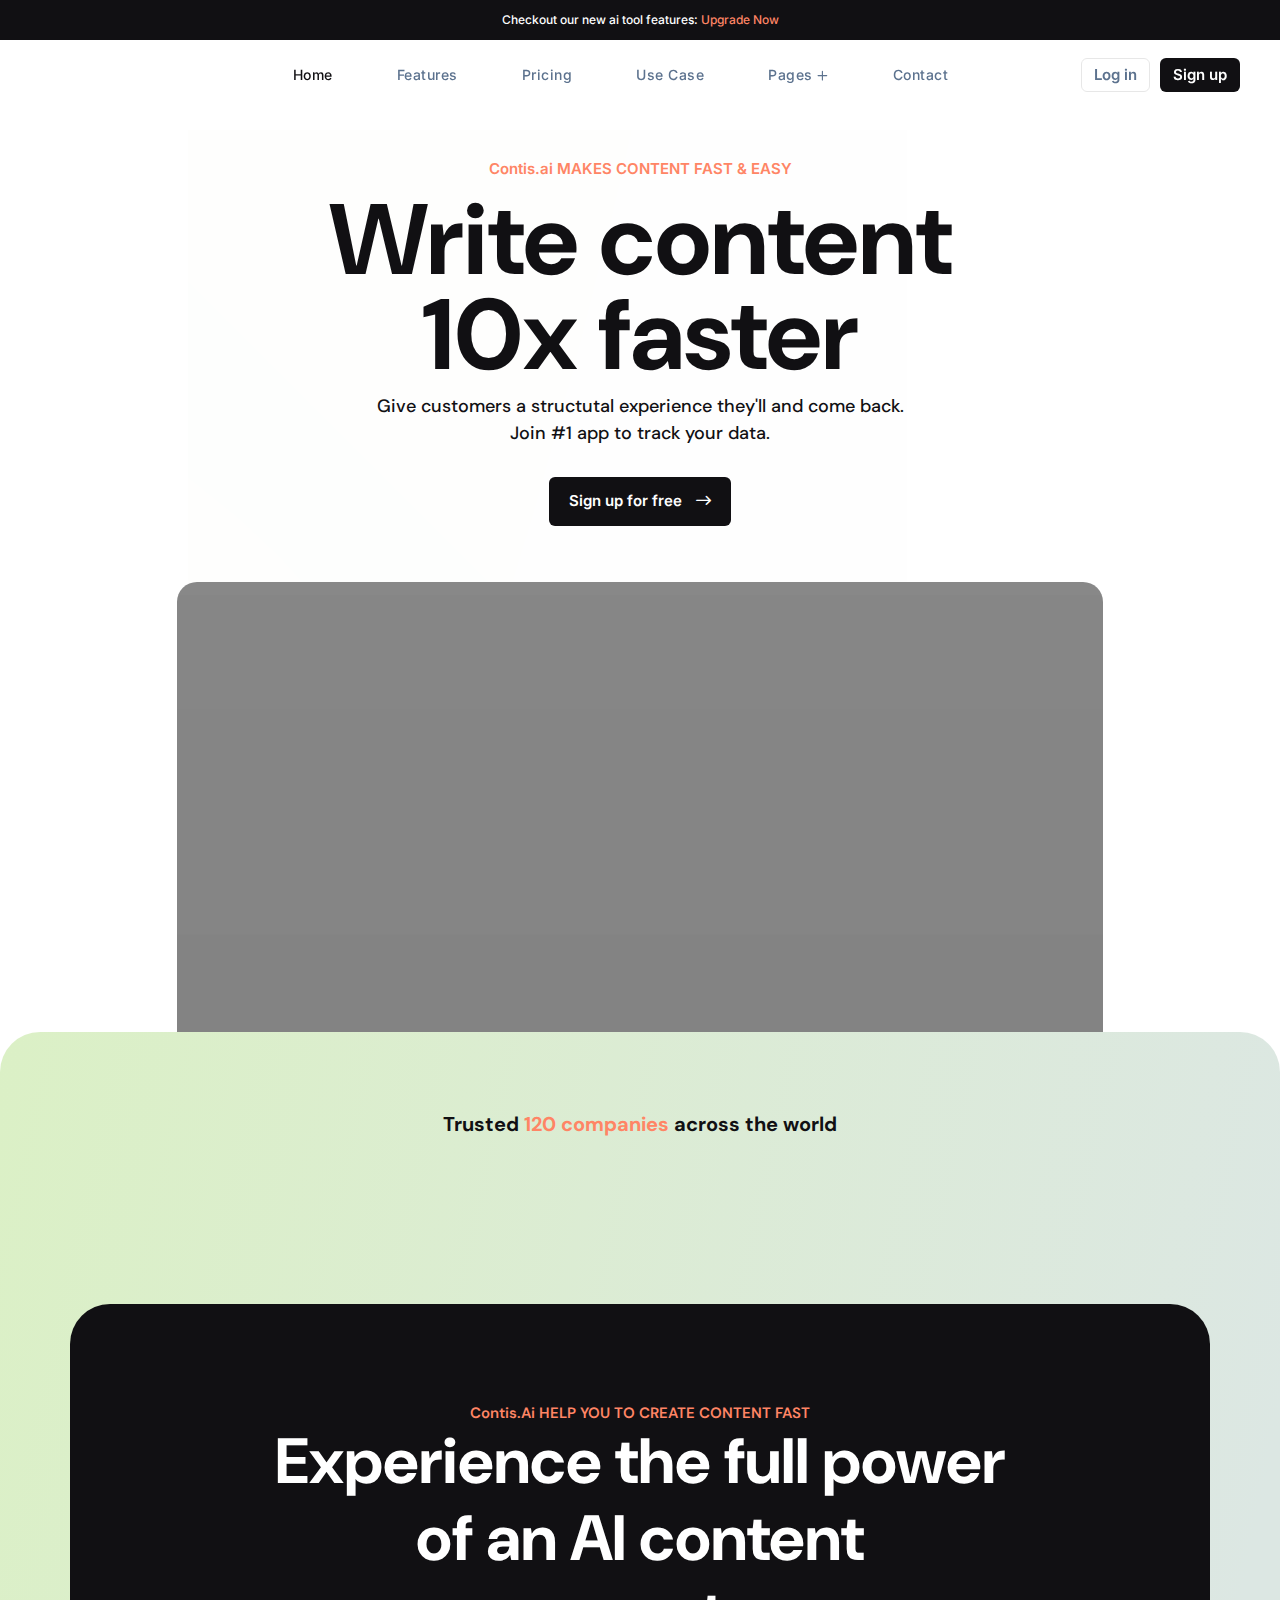
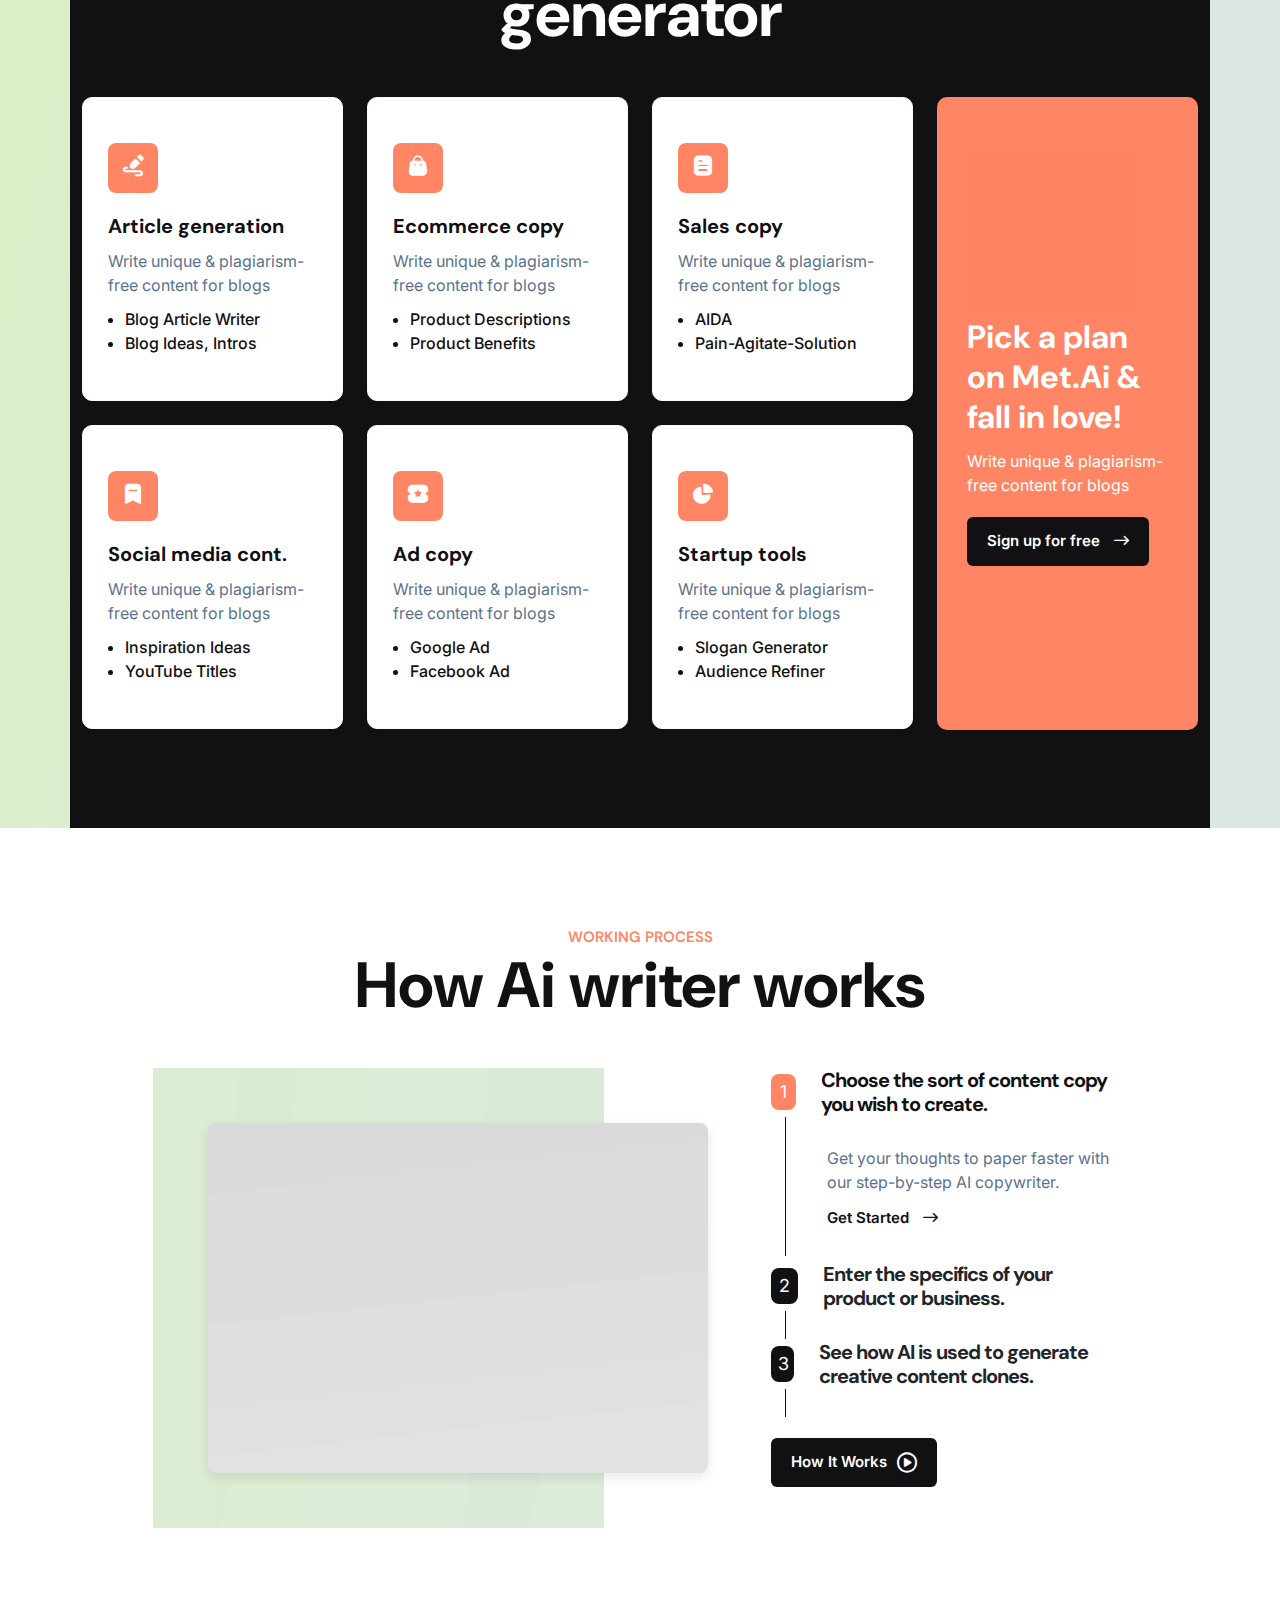
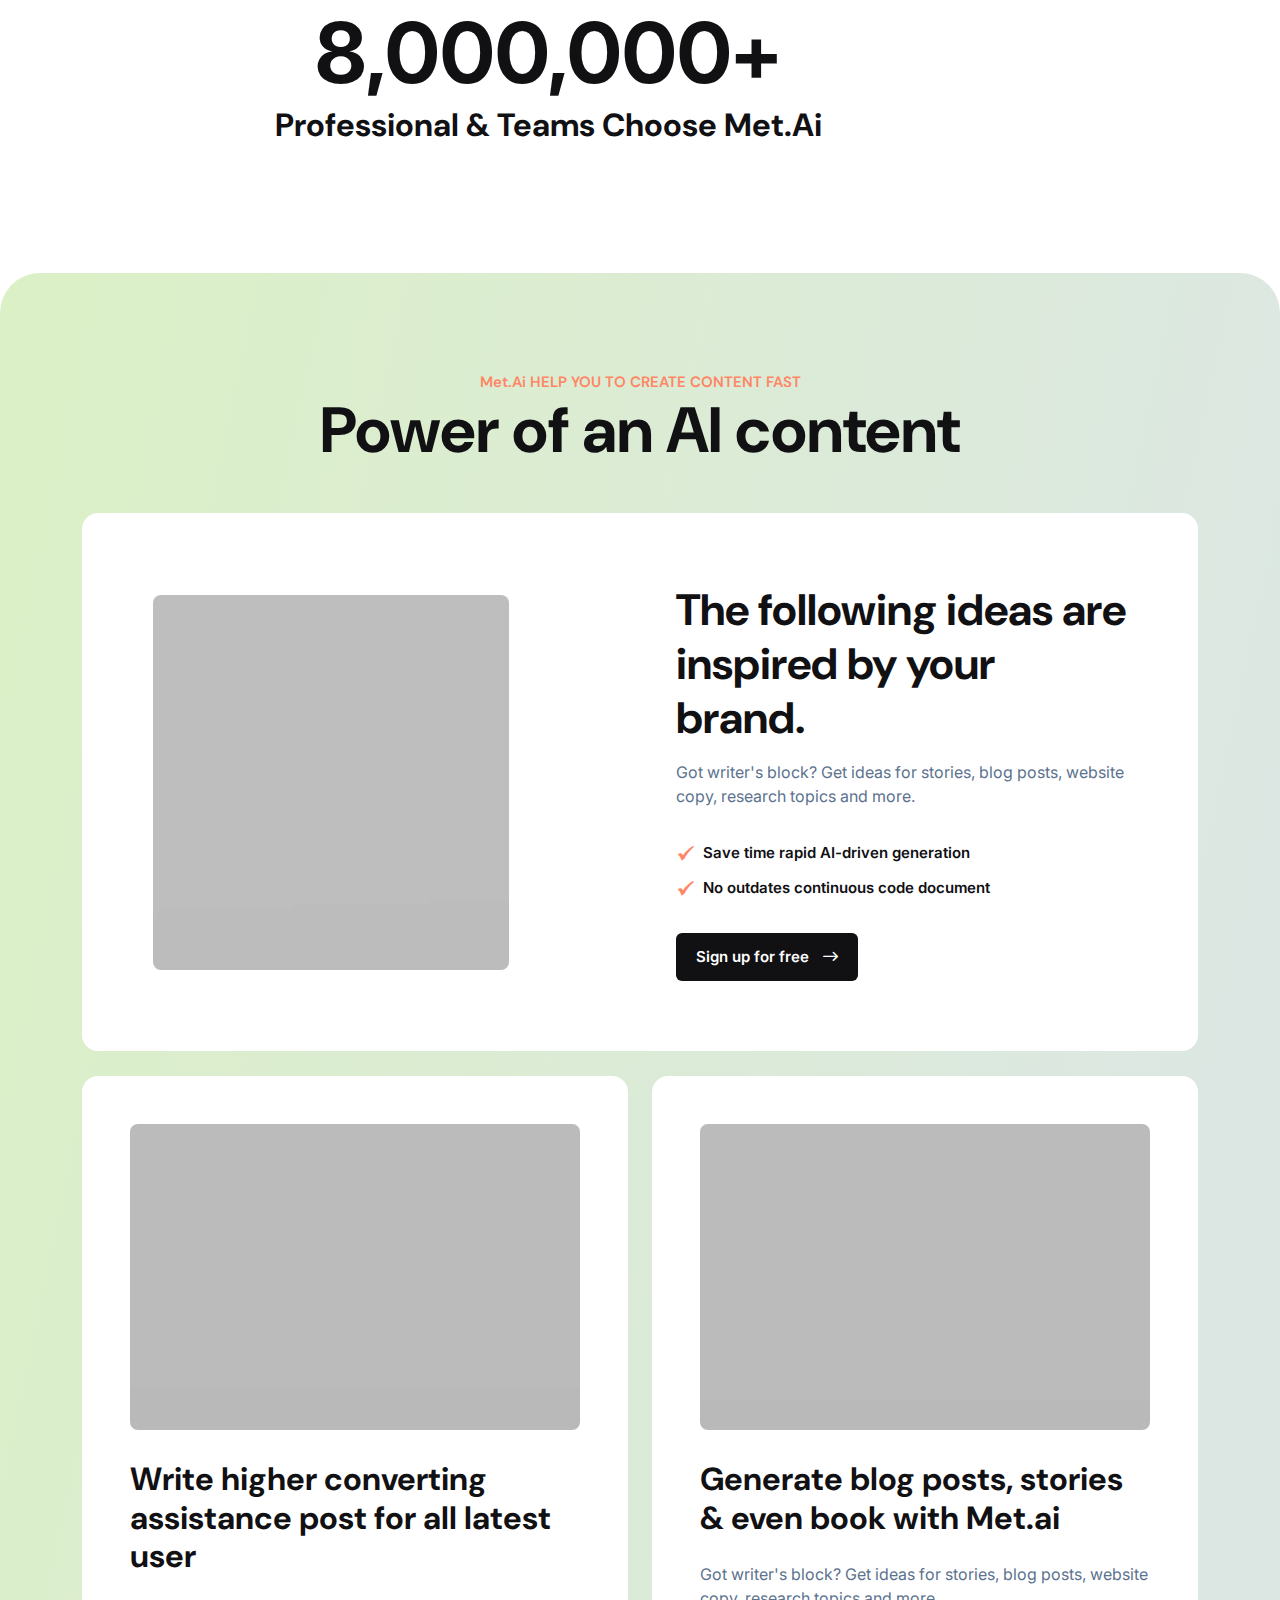
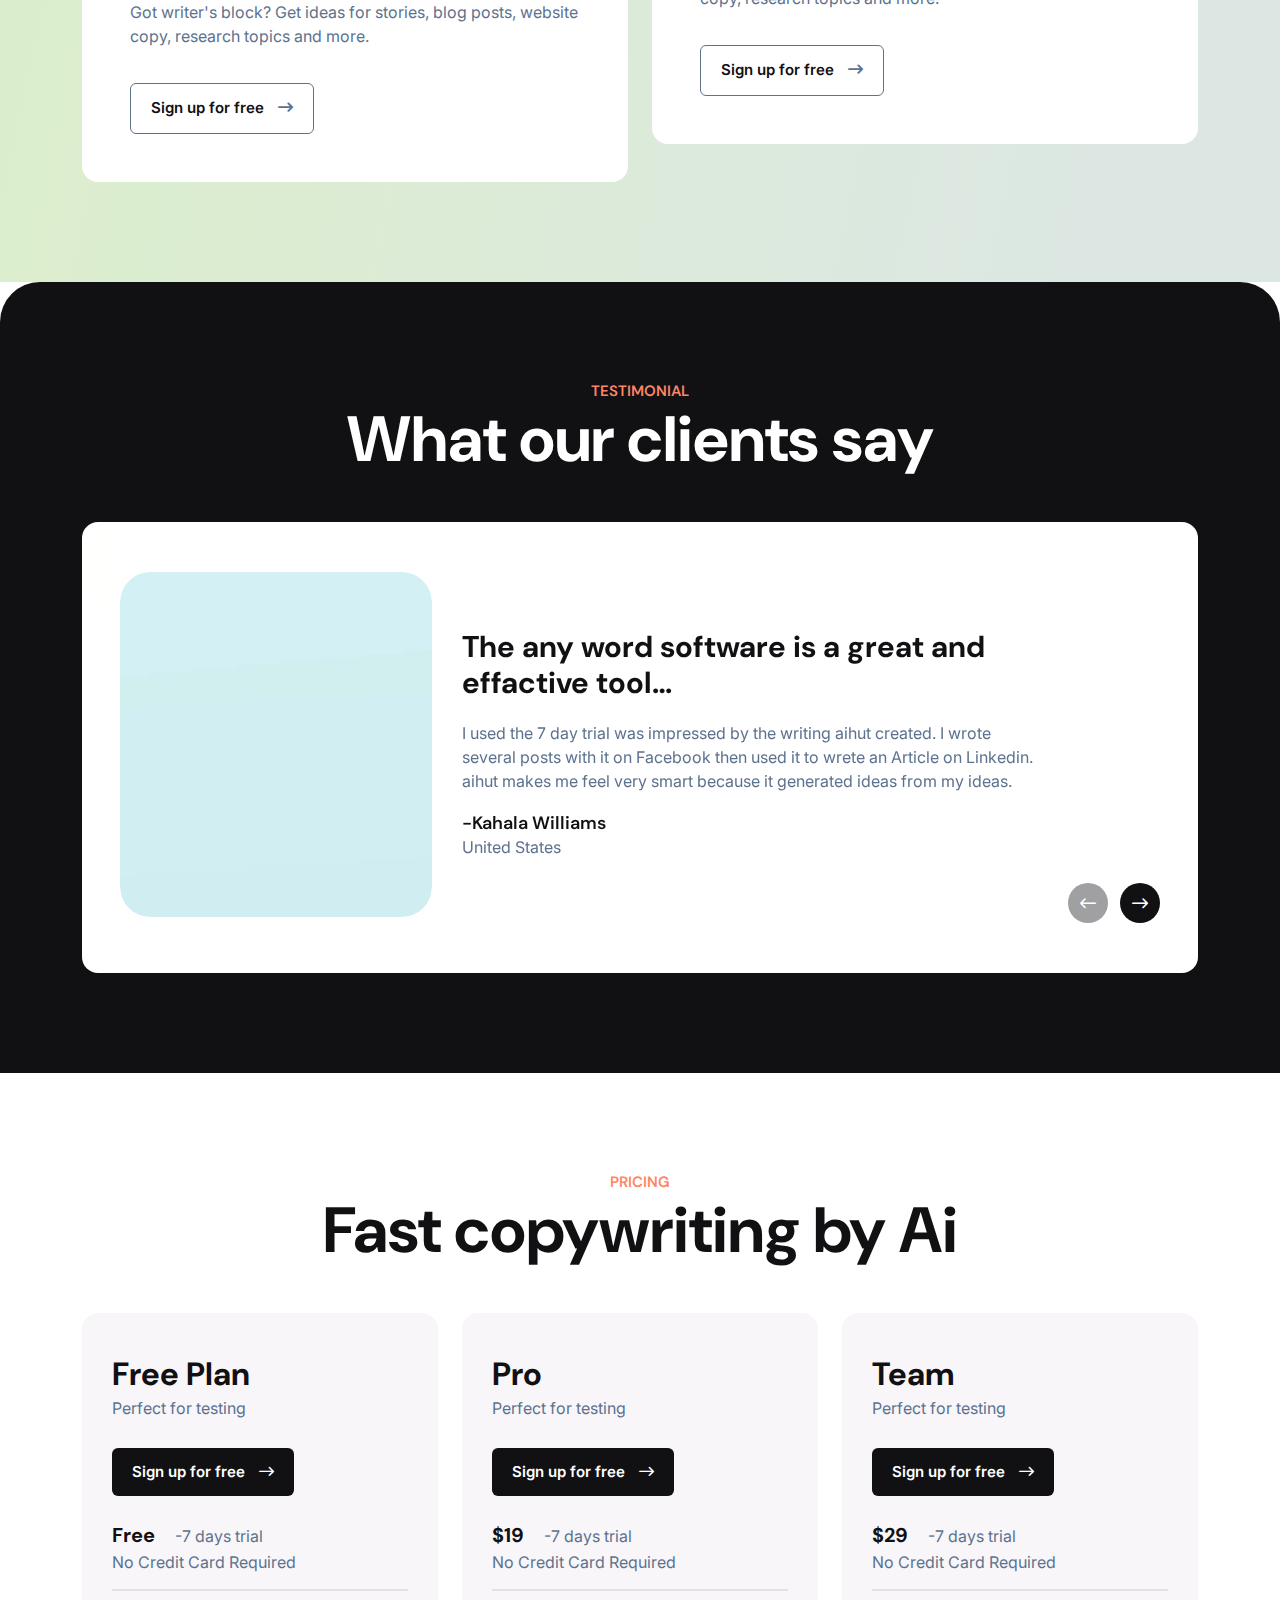
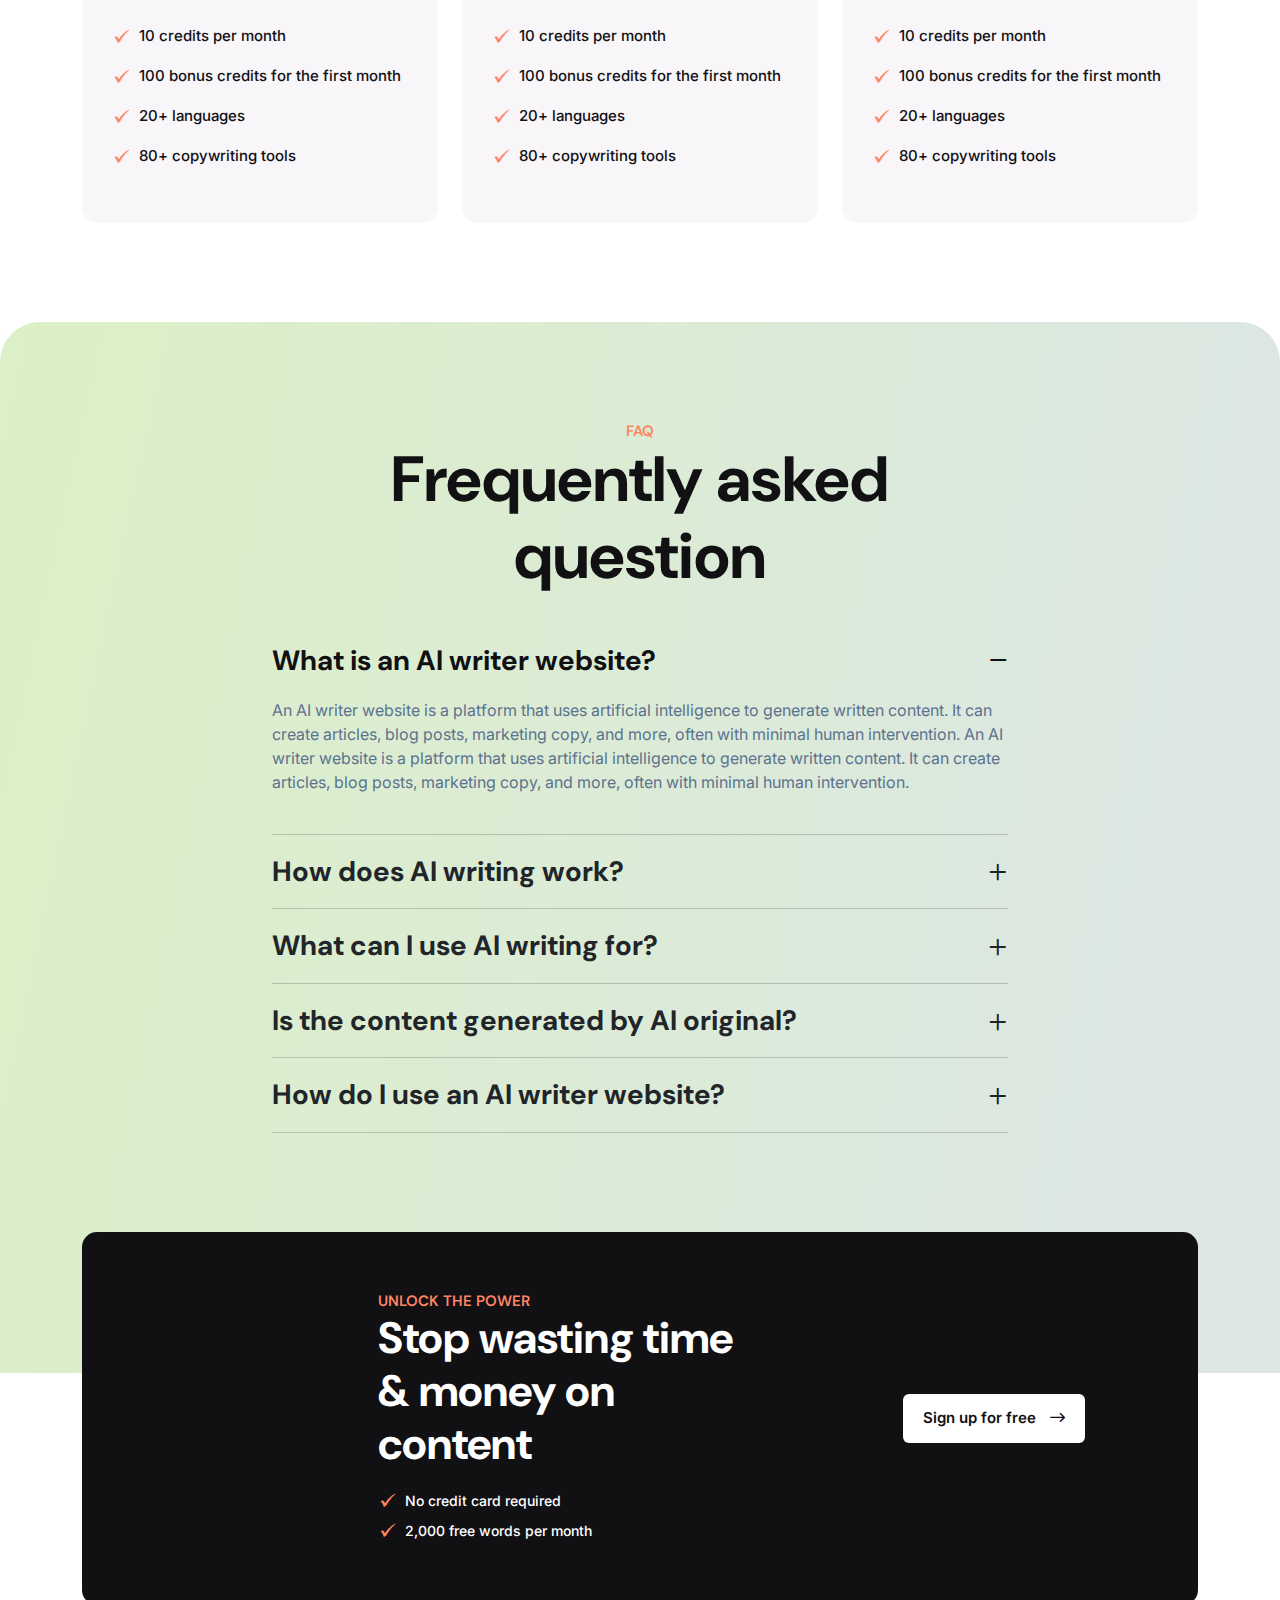
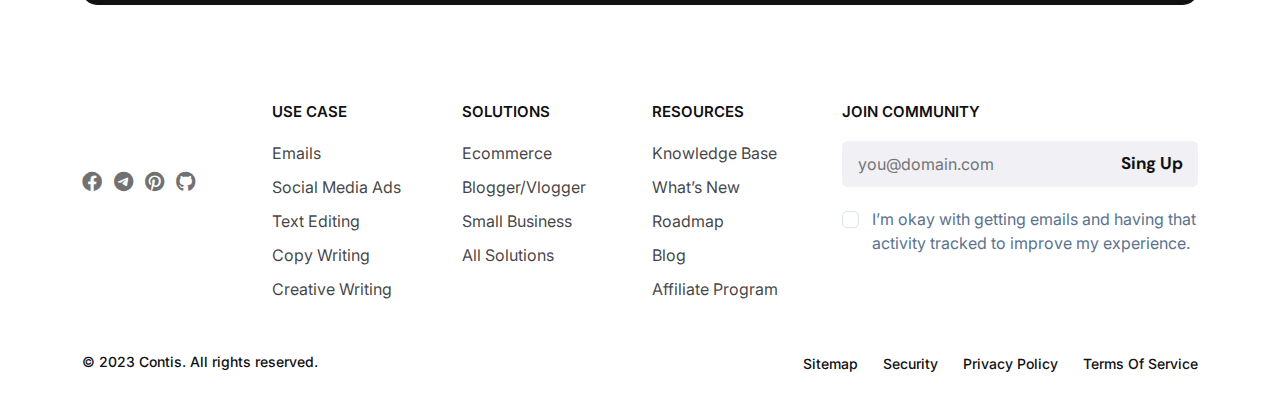
==== index.html @ 23c9ec10 "Add" ====
<!DOCTYPE html>
<html lang="en">
  <head>
    <meta charset="UTF-8" >
    <meta
      name="viewport"
      content="width=device-width, initial-scale=1.0, maximum-scale=1, minimum-scale=1, target-densitydpi=device-dpi" >
    <title>Contis - AI Content Writing HTML Template</title>
    <link rel="icon" type="image/png" href="images/favicon.jpg" >
    <link rel="stylesheet" href="css/font-awesome.css" >
    <link rel="stylesheet" href="css/bootstrap.min.css" >
    <link rel="stylesheet" href="css/slick.css" >
    <link rel="stylesheet" href="css/magnific-popup.css" >
    <link rel="stylesheet" href="css/nice-select.css" >
    <link rel="stylesheet" href="css/spacing.css" >
    <link rel="stylesheet" href="css/style.css" >
    <link rel="stylesheet" href="css/responsive.css" >
    <link rel="stylesheet" href="css/contis-icon.css" >
  </head>

  <body>
    <!--============================
        PRELOADER START
    ==============================-->
    <div class="preloader_container" id="preloader">
      <div class="spinner"></div>
    </div>
    <!--============================
        PRELOADER END
    ==============================-->
    <!--============================
        TOPBAR START
    ==============================-->
    <div class="tf__topbar">
      <div class="container">
        <div class="row">
          <div class="col-xl-12">
            <p>
              Checkout our new ai tool features: <a href="#">Upgrade Now</a>
            </p>
          </div>
        </div>
      </div>
    </div>
    <!--============================
        TOPBAR END
    ==============================-->

    <!--============================
        MAIN MANU START
    ==============================-->
    <nav class="navbar navbar-expand-lg tf__main_menu">
      <div class="container-fluid">
        <a class="navbar-brand" href="index.html"
          ><img src="images/Logo_1.png" alt="logo" class="img-fluid w-100" ></a>
        <button
          class="navbar-toggler"
          type="button"
          data-bs-toggle="collapse"
          data-bs-target="#navbarSupportedContent"
          aria-controls="navbarSupportedContent"
          aria-expanded="false"
          aria-label="Toggle navigation"
        >
          <i class="far fa-stream menu_icon_bar"></i>
          <i class="far fa-times close_icon_close"></i>
        </button>
        <div class="collapse navbar-collapse" id="navbarSupportedContent">
          <ul class="navbar-nav m-auto">
            <li class="nav-item">
              <a class="nav-link active" href="index.html">Home</a>
            </li>
            <li class="nav-item">
              <a class="nav-link" href="features.html">Features</a>
            </li>
            <li class="nav-item">
              <a class="nav-link" href="pricing.html">pricing</a>
            </li>
            <li class="nav-item">
              <a class="nav-link" href="use_case.html">use case</a>
            </li>
            <li class="nav-item">
              <a class="nav-link" href="#">Pages <i class="far fa-plus"></i></a>
              <ul class="tf__dropdown">
                <li><a href="pricing.html">pricing</a></li>
                <li><a href="about.html">about</a></li>
                <li><a href="blog.html">Blog</a></li>
                <li><a href="blog_details.html">Blog details</a></li>
                <li><a href="use_case.html">use case</a></li>
                <li>
                  <a href="use-cases-details.html">Case details</a>
                </li>
              </ul>
            </li>
            <li class="nav-item">
              <a class="nav-link" href="contact.html">contact</a>
            </li>
          </ul>
          <ul class="tf__menu_btn d-flex flex-wrap align-items-center">
            <li><a href="#">Log in</a></li>
            <li><a href="#" class="tf__menu_2nd_btn">Sign up</a></li>
          </ul>
        </div>
      </div>
    </nav>
    <!--============================
        MAIN MANU END
    ==============================-->

    <!--============================
        BANNER START
    ==============================-->
    <section class="tf__banner pt_160">
      <div class="container">
        <div class="row">
          <div class="col-xl-7 m-auto">
            <div class="tf__banner_text">
              <h6>Contis.ai MAKES CONTENT FAST & EASY</h6>
              <h1>Write content 10x faster</h1>
              <p>
                Give customers a structutal experience they'll and come back.
                <br>
                Join #1 app to track your data.
              </p>
              <a href="#" class="tf__common_btn"
                >Sign up for free <i class="fa-regular fa-arrow-right-long"></i
              ></a>
            </div>
          </div>
        </div>
        <div class="row">
          <div class="col-xl-10 m-auto">
            <div class="tf__banner_img">
              <img
                src="images/banner_img.jpg"
                alt="banner img"
                class="img-fluid w-100" >
            </div>
          </div>
        </div>
      </div>
    </section>
    <!--============================
        BANNER END
    ==============================-->

    <!--============================
        SERVICE START
    ==============================-->
    <section class="tf__service">
      <div class="container">
        <div class="tf__brand pt_80 pb_65">
          <div class="row">
            <div class="col-xl-12">
              <div class="tf__brand_heading">
                <h6>Trusted <span>120 companies</span> across the world</h6>
              </div>
            </div>
          </div>
          <div class="row justify-content-between">
            <div class="col-xl-2 col-sm-6 col-md-4">
              <a href="#" class="tf__brand_img">
                <img
                  src="images/Brands-1.png"
                  alt="brand name"
                  class="img-fluid w-100" >
              </a>
            </div>
            <div class="col-xl-2 col-sm-6">
              <a href="#" class="tf__brand_img">
                <img
                  src="images/Brands-2.png"
                  alt="brand name"
                  class="img-fluid w-100" >
              </a>
            </div>
            <div class="col-xl-2 col-sm-6">
              <a href="#" class="tf__brand_img">
                <img
                  src="images/Brands-3.png"
                  alt="brand name"
                  class="img-fluid w-100" >
              </a>
            </div>
            <div class="col-xl-2 col-sm-6">
              <a href="#" class="tf__brand_img">
                <img
                  src="images/Brands-4.png"
                  alt="brand name"
                  class="img-fluid w-100" >
              </a>
            </div>
            <div class="col-xl-2 col-sm-6">
              <a href="#" class="tf__brand_img">
                <img
                  src="images/Brands-5.png"
                  alt="brand name"
                  class="img-fluid w-100" >
              </a>
            </div>
          </div>
        </div>
      </div>
      <div class="tf__main_service pt_100 ml_70 mr_70 pb_75">
        <div class="container">
          <div class="row">
            <div class="col-xl-8 col-md-8 m-auto">
              <div class="tf__common_heading">
                <h6><span>Contis.ai</span> HELP YOU TO CREATE CONTENT FAST</h6>
                <h2>Experience the full power of an AI content generator</h2>
              </div>
            </div>
          </div>
          <div class="row">
            <div class="col-xl-9">
              <div class="row">
                <div class="col-xl-4 col-md-6 mb-4">
                  <div class="tf__single_service">
                    <span><i class="ca-icon-edit-pen"></i></span>
                    <a
                      class="tf__single_service_link"
                      href="use-cases-details.html"
                      >Article generation</a
                    >
                    <p>Write unique & plagiarism- free content for blogs</p>
                    <ul>
                      <li>Blog Article Writer</li>
                      <li>Blog Ideas, Intros</li>
                    </ul>
                  </div>
                </div>
                <div class="col-xl-4 col-md-6 mb-4">
                  <div class="tf__single_service">
                    <span><i class="ca-icon-bag"></i></span>
                    <a
                      class="tf__single_service_link"
                      href="use-cases-details.html"
                      >Ecommerce copy</a
                    >
                    <p>Write unique & plagiarism- free content for blogs</p>
                    <ul>
                      <li>Product Descriptions</li>
                      <li>Product Benefits</li>
                    </ul>
                  </div>
                </div>
                <div class="col-xl-4 col-md-6 mb-4">
                  <div class="tf__single_service">
                    <span><i class="ca-icon-document"></i></span>
                    <a
                      class="tf__single_service_link"
                      href="use-cases-details.html"
                      >Sales copy</a
                    >
                    <p>Write unique & plagiarism- free content for blogs</p>
                    <ul>
                      <li>AIDA</li>
                      <li>Pain-Agitate-Solution</li>
                    </ul>
                  </div>
                </div>
                <div class="col-xl-4 col-md-6 mb-4">
                  <div class="tf__single_service">
                    <span><i class="ca-icon-bookmark"></i></span>
                    <a
                      class="tf__single_service_link"
                      href="use-cases-details.html"
                      >Social media cont.</a
                    >
                    <p>Write unique & plagiarism- free content for blogs</p>
                    <ul>
                      <li>Inspiration Ideas</li>
                      <li>YouTube Titles</li>
                    </ul>
                  </div>
                </div>
                <div class="col-xl-4 col-md-6 mb-4">
                  <div class="tf__single_service">
                    <span><i class="ca-icon-ticket-star"></i></span>
                    <a
                      class="tf__single_service_link"
                      href="use-cases-details.html"
                      >Ad copy</a
                    >
                    <p>Write unique & plagiarism- free content for blogs</p>
                    <ul>
                      <li>google ad</li>
                      <li>facebook ad</li>
                    </ul>
                  </div>
                </div>
                <div class="col-xl-4 col-md-6 mb-4">
                  <div class="tf__single_service">
                    <span><i class="ca-icon-graph"></i></span>
                    <a
                      class="tf__single_service_link"
                      href="use-cases-details.html"
                      >Startup tools</a
                    >
                    <p>Write unique & plagiarism- free content for blogs</p>
                    <ul>
                      <li>Slogan Generator</li>
                      <li>Audience Refiner</li>
                    </ul>
                  </div>
                </div>
              </div>
            </div>
            <div class="col-xl-3">
              <div class="tf__single_service_right">
                <div class="tf__single_service_right_img">
                  <img
                    src="images/service_img.png"
                    alt="service"
                    class="img-fluid w-100" >
                </div>
                <a href="#" class="tf__single_service_right_heading"
                  >Pick a plan on Met.Ai & fall in love!</a
                >
                <p>Write unique & plagiarism- free content for blogs</p>
                <a href="#" class="tf__common_btn"
                  >Sign up for free
                  <i class="fa-regular fa-arrow-right-long"></i
                ></a>
              </div>
            </div>
          </div>
        </div>
      </div>
    </section>
    <!--============================
        SERVICE END
    ==============================-->

    <!--============================
        WORK PROCESS START
    ==============================-->
    <section class="tf__work_process pt_100 pb_50">
      <div class="container">
        <div class="row">
          <div class="col-xl-8 m-auto">
            <div class="tf__common_heading">
              <h6>WORKING PROCESS</h6>
              <h2 class="tf__common_heading_color">How Ai writer works</h2>
            </div>
          </div>
        </div>
        <div class="row">
          <div class="col-xl-5 col-lg-6 m-auto">
            <div class="tf__work_process_img">
              <img
                src="images/work_img-1.jpg"
                alt="process"
                class="img-fluid w-100" >
            </div>
          </div>
          <div class="col-xl-4 col-lg-5 mx-auto">
            <div class="tf__process_accordion">
              <div class="accordion" id="accordionExample">
                <div class="accordion-item">
                  <h2 class="accordion-header" id="headingOne01">
                    <button
                      class="accordion-button tf__process_accordion_btn"
                      type="button"
                      data-bs-toggle="collapse"
                      data-bs-target="#collapseOne01"
                      aria-expanded="true"
                      aria-controls="collapseOne01"
                    >
                      <span>1</span>
                      Choose the sort of content copy you wish to create.
                    </button>
                  </h2>
                  <div
                    id="collapseOne01"
                    class="accordion-collapse collapse show"
                    aria-labelledby="headingOne01"
                    data-bs-parent="#accordionExample"
                  >
                    <div class="accordion-body">
                      <p>
                        Get your thoughts to paper faster with our step-by-step
                        AI copywriter.
                      </p>
                      <a href="#" class="tf__common_btn tf__accrodian_link"
                        >Get Started
                        <i class="fa-regular fa-arrow-right-long"></i
                      ></a>
                    </div>
                  </div>
                </div>
                <div class="accordion-item">
                  <h2 class="accordion-header" id="headingTwo02">
                    <button
                      class="accordion-button collapsed tf__process_accordion_btn"
                      type="button"
                      data-bs-toggle="collapse"
                      data-bs-target="#collapseTwo02"
                      aria-expanded="false"
                      aria-controls="collapseTwo02"
                    >
                      <span>2</span>
                      Enter the specifics of your product or business.
                    </button>
                  </h2>
                  <div
                    id="collapseTwo02"
                    class="accordion-collapse collapse"
                    aria-labelledby="headingTwo02"
                    data-bs-parent="#accordionExample"
                  >
                    <div class="accordion-body">
                      <p>
                        Get your thoughts to paper faster with our step-by-step
                        AI copywriter.
                      </p>
                      <a href="#" class="tf__common_btn tf__accrodian_link"
                        >Get Started<i
                          class="fa-regular fa-arrow-right-long"
                        ></i
                      ></a>
                    </div>
                  </div>
                </div>
                <div class="accordion-item">
                  <h2 class="accordion-header" id="headingThree03">
                    <button
                      class="accordion-button collapsed tf__process_accordion_btn"
                      type="button"
                      data-bs-toggle="collapse"
                      data-bs-target="#collapseThree03"
                      aria-expanded="false"
                      aria-controls="collapseThree03"
                    >
                      <span>3</span>
                      See how AI is used to generate creative content clones.
                    </button>
                  </h2>
                  <div
                    id="collapseThree03"
                    class="accordion-collapse collapse"
                    aria-labelledby="headingThree03"
                    data-bs-parent="#accordionExample"
                  >
                    <div class="accordion-body">
                      <p>
                        Get your thoughts to paper faster with our step-by-step
                        AI copywriter.
                      </p>
                      <a href="#" class="tf__common_btn tf__accrodian_link"
                        >Get Started<i
                          class="fa-regular fa-arrow-right-long"
                        ></i
                      ></a>
                    </div>
                  </div>
                </div>
              </div>
            </div>
            <a
              href="https://www.youtube.com/watch?v=B-ytMSuwbf8"
              class="tf__common_btn play_btn"
              >How It Works <i class="fa-sharp fa-regular fa-circle-play"></i
            ></a>
          </div>
        </div>
        <div class="row">
          <div class="col-xl-8 col-sm-12 m-auto">
            <div class="tf__counter mt_75">
              <div class="tf__counter_text">
                <h2><span class="counter">8,000,000</span>+</h2>
                <h4>Professional & Teams Choose Met.Ai</h4>
              </div>
              <div class="tf__counter_img">
                <img
                  src="images/counter_img.png"
                  alt="counter"
                  class="img-fluid w-100" >
              </div>
            </div>
          </div>
        </div>
      </div>
    </section>
    <!--============================
        WORK PROCESS END
    ==============================-->

    <!--============================
        CONTENT CREATOR START
    ==============================-->
    <section class="tf__content_creator pt_100 pb_100">
      <div class="container">
        <div class="row">
          <div class="col-xl-8 col-md-8 m-auto">
            <div class="tf__common_heading">
              <h6><span>Met.ai</span> HELP YOU TO CREATE CONTENT FAST</h6>
              <h2 class="tf__common_heading_color">Power of an AI content</h2>
            </div>
          </div>
        </div>
        <div class="tf__content_creator_top">
          <div class="row">
            <div class="col-xl-4 col-lg-5 m-auto">
              <div class="tf__content_creator_top_img">
                <img
                  src="images/creator_img-1.jpg"
                  alt="creator"
                  class="img-fluid w-100" >
              </div>
            </div>
            <div class="col-xl-5 col-lg-5 mx-auto">
              <div class="tf__content_creator_top_text">
                <h4>The following ideas are inspired by your brand.</h4>
                <p>
                  Got writer's block? Get ideas for stories, blog posts, website
                  copy, research topics and more.
                </p>
                <ul>
                  <li>Save time rapid AI-driven generation</li>
                  <li>No outdates continuous code document</li>
                </ul>
                <a href="#" class="tf__common_btn"
                  >Sign up for free
                  <i class="fa-regular fa-arrow-right-long"></i
                ></a>
              </div>
            </div>
          </div>
        </div>
        <div class="tf__content_creator_bottom">
          <div class="row">
            <div class="col-xl-6 col-lg-6">
              <div class="tf__single_content_creator_bottom">
                <div class="tf__single_content_creator_bottom_img">
                  <img
                    src="images/creator_img-2.jpg"
                    alt="creator"
                    class="img-fluid w-100" >
                </div>
                <div class="tf__single_content_creator_bottom_text">
                  <h4>
                    Write higher converting assistance post for all latest user
                  </h4>
                  <p>
                    Got writer's block? Get ideas for stories, blog posts,
                    website copy, research topics and more.
                  </p>
                  <a href="#" class="tf__common_btn tf__common_btn2"
                    >Sign up for free
                    <i class="fa-regular fa-arrow-right-long"></i
                  ></a>
                </div>
              </div>
            </div>
            <div class="col-xl-6 col-lg-6">
              <div class="tf__single_content_creator_bottom">
                <div class="tf__single_content_creator_bottom_img">
                  <img
                    src="images/creator_img-3.jpg"
                    alt="creator"
                    class="img-fluid w-100" >
                </div>
                <div class="tf__single_content_creator_bottom_text">
                  <h4>Generate blog posts, stories & even book with Met.ai</h4>
                  <p>
                    Got writer's block? Get ideas for stories, blog posts,
                    website copy, research topics and more.
                  </p>
                  <a href="#" class="tf__common_btn tf__common_btn2"
                    >Sign up for free
                    <i class="fa-regular fa-arrow-right-long"></i
                  ></a>
                </div>
              </div>
            </div>
          </div>
        </div>
      </div>
    </section>
    <!--============================
        CONTENT CREATOR END
    ==============================-->

    <!--============================
        TESTIMONIAL START
    ==============================-->
    <section class="tf__testimonial pt_100 pb_100">
      <div class="container">
        <div class="row">
          <div class="col-xl-8 col-md-8 m-auto">
            <div class="tf__common_heading">
              <h6>TESTIMONIAL</h6>
              <h2>What our clients say</h2>
            </div>
          </div>
        </div>
        <div class="tf__single_testimonial">
          <div class="row testi_slider">
            <div class="col-12">
              <div class="tf__testimonial_item">
                <div class="tf__testimonial_img">
                  <img
                    src="images/testimonial_img.jpg"
                    alt="testimonial"
                    class="img-fluid w-100" >
                </div>
                <div class="tf__testimonial_text">
                  <h4>The any word software is a great and effactive tool…</h4>
                  <p>
                    I used the 7 day trial was impressed by the writing aihut
                    created. I wrote several posts with it on Facebook then used
                    it to wrete an Article on Linkedin. aihut makes me feel very
                    smart because it generated ideas from my ideas.
                  </p>

                  <div class="tf__calients_name">
                    <h6>-Kahala Williams</h6>
                    <p>United States</p>
                  </div>
                </div>
              </div>
            </div>
            <div class="col-12">
              <div class="tf__testimonial_item">
                <div class="tf__testimonial_img">
                  <img
                    src="images/testimonial_img.jpg"
                    alt="testimonial"
                    class="img-fluid w-100" >
                </div>
                <div class="tf__testimonial_text">
                  <h4>The any word software is a great and effactive tool…</h4>
                  <p>
                    I used the 7 day trial was impressed by the writing aihut
                    created. I wrote several posts with it on Facebook then used
                    it to wrete an Article on Linkedin. aihut makes me feel very
                    smart because it generated ideas from my ideas.
                  </p>

                  <div class="tf__calients_name">
                    <h6>-Kahala Williams</h6>
                    <p>United States</p>
                  </div>
                </div>
              </div>
            </div>
          </div>
        </div>
      </div>
    </section>
    <!--============================
        TESTIMONIAL END
    ==============================-->

    <!--============================
        PRICING START
    ==============================-->
    <section class="tf__pricing pt_100 pb_75">
      <div class="container">
        <div class="row">
          <div class="col-xl-8 col-md-8 m-auto">
            <div class="tf__common_heading">
              <h6>pricing</h6>
              <h2 class="tf__common_heading_color">Fast copywriting by Ai</h2>
            </div>
          </div>
        </div>
        <div class="row">
          <div class="col-xl-4 col-md-6">
            <div class="tf__single_pricing mb-4">
              <h5>Free Plan</h5>
              <p>Perfect for testing</p>
              <a href="#" class="tf__common_btn tf__pricing_btn"
                >Sign up for free <i class="fa-regular fa-arrow-right-long"></i
              ></a>
              <p><span>Free</span>-7 days trial</p>
              <p>No Credit Card Required</p>
              <ul>
                <li>10 credits per month</li>
                <li>100 bonus credits for the first month</li>
                <li>20+ languages</li>
                <li>80+ copywriting tools</li>
              </ul>
            </div>
          </div>
          <div class="col-xl-4 col-md-6">
            <div class="tf__single_pricing mb-4">
              <h5>Pro</h5>
              <p>Perfect for testing</p>
              <a href="#" class="tf__common_btn tf__pricing_btn"
                >Sign up for free <i class="fa-regular fa-arrow-right-long"></i
              ></a>
              <p><span>$19</span>-7 days trial</p>
              <p>No Credit Card Required</p>
              <ul>
                <li>10 credits per month</li>
                <li>100 bonus credits for the first month</li>
                <li>20+ languages</li>
                <li>80+ copywriting tools</li>
              </ul>
            </div>
          </div>
          <div class="col-xl-4 col-md-6">
            <div class="tf__single_pricing mb-4">
              <h5>Team</h5>
              <p>Perfect for testing</p>
              <a href="#" class="tf__common_btn tf__pricing_btn"
                >Sign up for free <i class="fa-regular fa-arrow-right-long"></i
              ></a>
              <p><span>$29</span>-7 days trial</p>
              <p>No Credit Card Required</p>
              <ul>
                <li>10 credits per month</li>
                <li>100 bonus credits for the first month</li>
                <li>20+ languages</li>
                <li>80+ copywriting tools</li>
              </ul>
            </div>
          </div>
        </div>
      </div>
    </section>
    <!--============================
        PRICING END
    ==============================-->

    <!--============================
        FAQ START
    ==============================-->
    <section class="tf__faq pt_100 pb_240">
      <div class="container">
        <div class="row">
          <div class="col-xl-6 col-md-8 m-auto">
            <div class="tf__common_heading tf__faq_common_heading">
              <h6>faq</h6>
              <h2 class="tf__common_heading_color">
                Frequently asked question
              </h2>
            </div>
          </div>
        </div>

        <div class="row">
          <div class="col-xl-8 col-md-8 col-lg-8 mx-auto">
            <div class="accordion tf__faq_accordion" id="accordionExample01">
              <div class="accordion-item">
                <h2 class="accordion-header" id="headingOne">
                  <button
                    class="accordion-button"
                    type="button"
                    data-bs-toggle="collapse"
                    data-bs-target="#collapseOne"
                    aria-expanded="true"
                    aria-controls="collapseOne"
                  >
                    What is an AI writer website?
                  </button>
                </h2>
                <div
                  id="collapseOne"
                  class="accordion-collapse collapse show"
                  aria-labelledby="headingOne"
                  data-bs-parent="#accordionExample01"
                >
                  <div class="accordion-body">
                    <p>
                      An AI writer website is a platform that uses artificial
                      intelligence to generate written content. It can create
                      articles, blog posts, marketing copy, and more, often with
                      minimal human intervention. An AI writer website is a
                      platform that uses artificial intelligence to generate
                      written content. It can create articles, blog posts,
                      marketing copy, and more, often with minimal human
                      intervention.
                    </p>
                  </div>
                </div>
              </div>
              <div class="accordion-item">
                <h2 class="accordion-header" id="headingTwo">
                  <button
                    class="accordion-button collapsed"
                    type="button"
                    data-bs-toggle="collapse"
                    data-bs-target="#collapseTwo"
                    aria-expanded="false"
                    aria-controls="collapseTwo"
                  >
                    How does AI writing work?
                  </button>
                </h2>
                <div
                  id="collapseTwo"
                  class="accordion-collapse collapse"
                  aria-labelledby="headingTwo"
                  data-bs-parent="#accordionExample01"
                >
                  <div class="accordion-body">
                    <p>
                      AI writing is powered by machine learning models that have
                      been trained on vast amounts of text data. These models
                      can generate text based on the input they receive, making
                      them capable of producing human-like content. AI writing
                      is powered by machine learning models that have been
                      trained on vast amounts of text data. These models can
                      generate text based on the input they receive, making them
                      capable of producing human-like content.
                    </p>
                  </div>
                </div>
              </div>
              <div class="accordion-item">
                <h2 class="accordion-header" id="headingThree">
                  <button
                    class="accordion-button collapsed"
                    type="button"
                    data-bs-toggle="collapse"
                    data-bs-target="#collapseThree"
                    aria-expanded="false"
                    aria-controls="collapseThree"
                  >
                    What can I use AI writing for?
                  </button>
                </h2>
                <div
                  id="collapseThree"
                  class="accordion-collapse collapse"
                  aria-labelledby="headingThree"
                  data-bs-parent="#accordionExample01"
                >
                  <div class="accordion-body">
                    <p>
                      AI writing can be used for a variety of purposes, such as
                      creating blog content, product descriptions, social media
                      posts, email newsletters, and more. It's a versatile tool
                      for generating written material.AI writing can be used for
                      a variety of purposes, such as creating blog content,
                      product descriptions, social media posts, email
                      newsletters, and more. It's a versatile tool for
                      generating written material.
                    </p>
                  </div>
                </div>
              </div>
              <div class="accordion-item">
                <h2 class="accordion-header" id="headingFour">
                  <button
                    class="accordion-button collapsed"
                    type="button"
                    data-bs-toggle="collapse"
                    data-bs-target="#collapseFour"
                    aria-expanded="false"
                    aria-controls="collapseFour"
                  >
                    Is the content generated by AI original?
                  </button>
                </h2>
                <div
                  id="collapseFour"
                  class="accordion-collapse collapse"
                  aria-labelledby="headingFour"
                  data-bs-parent="#accordionExample01"
                >
                  <div class="accordion-body">
                    <p>
                      Yes, the content generated by AI is typically original,
                      but it's essential to review and edit it to ensure it
                      meets your specific needs and avoids plagiarism.Yes, the
                      content generated by AI is typically original, but it's
                      essential to review and edit it to ensure it meets your
                      specific needs and avoids plagiarism.Yes, the content
                      generated by AI is typically original, but it's essential
                      to review and edit it to ensure it meets your specific
                      needs and avoids plagiarism.
                    </p>
                  </div>
                </div>
              </div>
              <div class="accordion-item">
                <h2 class="accordion-header" id="headingFive">
                  <button
                    class="accordion-button collapsed"
                    type="button"
                    data-bs-toggle="collapse"
                    data-bs-target="#collapseFive"
                    aria-expanded="false"
                    aria-controls="collapseFive"
                  >
                    How do I use an AI writer website?
                  </button>
                </h2>
                <div
                  id="collapseFive"
                  class="accordion-collapse collapse"
                  aria-labelledby="headingFive"
                  data-bs-parent="#accordionExample01"
                >
                  <div class="accordion-body">
                    <p>
                      Using an AI writer website is usually straightforward. You
                      input your requirements or prompts, and the AI generates
                      content based on that input. You can then edit and refine
                      the content as needed. Using an AI writer website is
                      usually straightforward. You input your requirements or
                      prompts, and the AI generates content based on that input.
                      You can then edit and refine the content as needed.
                    </p>
                  </div>
                </div>
              </div>
            </div>
          </div>
        </div>
      </div>
    </section>
    <!--============================
        FAQ END
    ==============================-->

    <!--============================
        FOOTER START
    ==============================-->
    <section class="tf__footer">
      <div class="container">
        <div class="row">
          <div class="col-xl-12">
            <div class="tf__unlock">
              <div class="row">
                <div class="col-xl-2 col-md-12 col-lg-3 m-auto">
                  <div class="tf__unlock_img">
                    <img
                      src="images/subscraib_img.png"
                      alt="unlock"
                      class="img-fluid w-100" >
                  </div>
                </div>
                <div class="col-xl-5 col-sm-8 col-md-8 col-lg-5 mx-auto">
                  <div class="tf__unlock_text">
                    <div class="tf__common_heading tf__unlock_heading">
                      <h6>UNLOCK THE POWER</h6>
                      <h2>Stop wasting time & money on content</h2>
                    </div>
                    <ul class="d-flex">
                      <li>No credit card required</li>
                      <li>2,000 free words per month</li>
                    </ul>
                  </div>
                </div>
                <div
                  class="col-xl-4 col-sm-4 col-md-4 col-lg-4 m-auto d-flex justify-content-end"
                >
                  <div class="tf__unlock_btn">
                    <a href="#" class="tf__common_btn"
                      >Sign up for free
                      <i class="fa-regular fa-arrow-right-long"></i
                    ></a>
                  </div>
                </div>
              </div>
            </div>
          </div>
        </div>

        <div class="row">
          <div class="col-xl-2 col-sm-6 col-md-3">
            <div class="tf__footer_left">
              <a href="index.html" class="tf__footer_logo">
                <img
                  src="images/Logo_1.png"
                  alt="Contisai"
                  class="img-fluid w-100" >
              </a>
              <div class="tf__footer_icon d-flex flex-wrap align-items-center">
                <ul class="d-flex flex-wrap">
                  <li>
                    <a href="#"><i class="fa-brands fa-facebook"></i></a>
                  </li>
                  <li>
                    <a href="#"><i class="fa-brands fa-telegram"></i></a>
                  </li>
                  <li>
                    <a href="#"><i class="fa-brands fa-pinterest"></i></a>
                  </li>
                  <li>
                    <a href="#"><i class="fa-brands fa-github"></i></a>
                  </li>
                </ul>
              </div>
            </div>
          </div>
          <div class="col-xl-2 col-sm-6 col-md-3">
            <div class="tf__quick_link">
              <h5>USE CASE</h5>
              <ul>
                <li><a href="#">Emails</a></li>
                <li><a href="#">Social media Ads</a></li>
                <li><a href="#">Text editing</a></li>
                <li><a href="#">Copy writing</a></li>
                <li><a href="#">Creative writing</a></li>
              </ul>
            </div>
          </div>
          <div class="col-xl-2 col-sm-6 col-md-3">
            <div class="tf__quick_link tf__quick_link_sm">
              <h5>solutions</h5>
              <ul>
                <li><a href="#">Ecommerce</a></li>
                <li><a href="#">Blogger/Vlogger</a></li>
                <li><a href="#">Small business</a></li>
                <li><a href="#">All solutions</a></li>
              </ul>
            </div>
          </div>
          <div class="col-xl-2 col-sm-6 col-md-3">
            <div class="tf__quick_link tf__quick_link_sm">
              <h5>RESOURCES</h5>
              <ul>
                <li><a href="#">Knowledge base</a></li>
                <li><a href="#">What’s new</a></li>
                <li><a href="#">Roadmap</a></li>
                <li><a href="#">Blog</a></li>
                <li><a href="#">Affiliate program</a></li>
              </ul>
            </div>
          </div>
          <div class="col-xl-4 col-md-12 mx-auto">
            <div class="tf__address tf__quick_link_sm tf__address_md">
              <h5>JOIN COMMUNITY</h5>
              <div class="tf__footer_singup">
                <input type="text" placeholder="you@domain.com" >
                <a href="#" class="tf__footer_singup_link">sing up</a>
              </div>
              <div class="form-check tf__signup_check_area">
                <input
                  class="form-check-input"
                  type="checkbox"
                  id="flexCheckDefault" >
                <label class="form-check-label" for="flexCheckDefault">
                  I’m okay with getting emails and having that activity tracked
                  to improve my experience.
                </label>
              </div>
            </div>
          </div>
        </div>
        <div class="row">
          <div class="col-xl-12">
            <div
              class="tf__copyright d-flex flex-wrap justify-content-between mt_50 mb_30"
            >
              <p>© 2023 Contis. All rights reserved.</p>
              <ul class="d-flex flex-wrap">
                <li><a href="#">Sitemap</a></li>
                <li><a href="#">Security</a></li>
                <li><a href="#">Privacy Policy</a></li>
                <li><a href="#">Terms of Service</a></li>
              </ul>
            </div>
          </div>
        </div>
      </div>
    </section>
    <!--============================
        FOOTER END
    ==============================-->

    <!--jquery library js-->
    <script src="js/plugin.js"></script>
    <!--main js-->
    <script src="js/main.js"></script>
  </body>
</html>
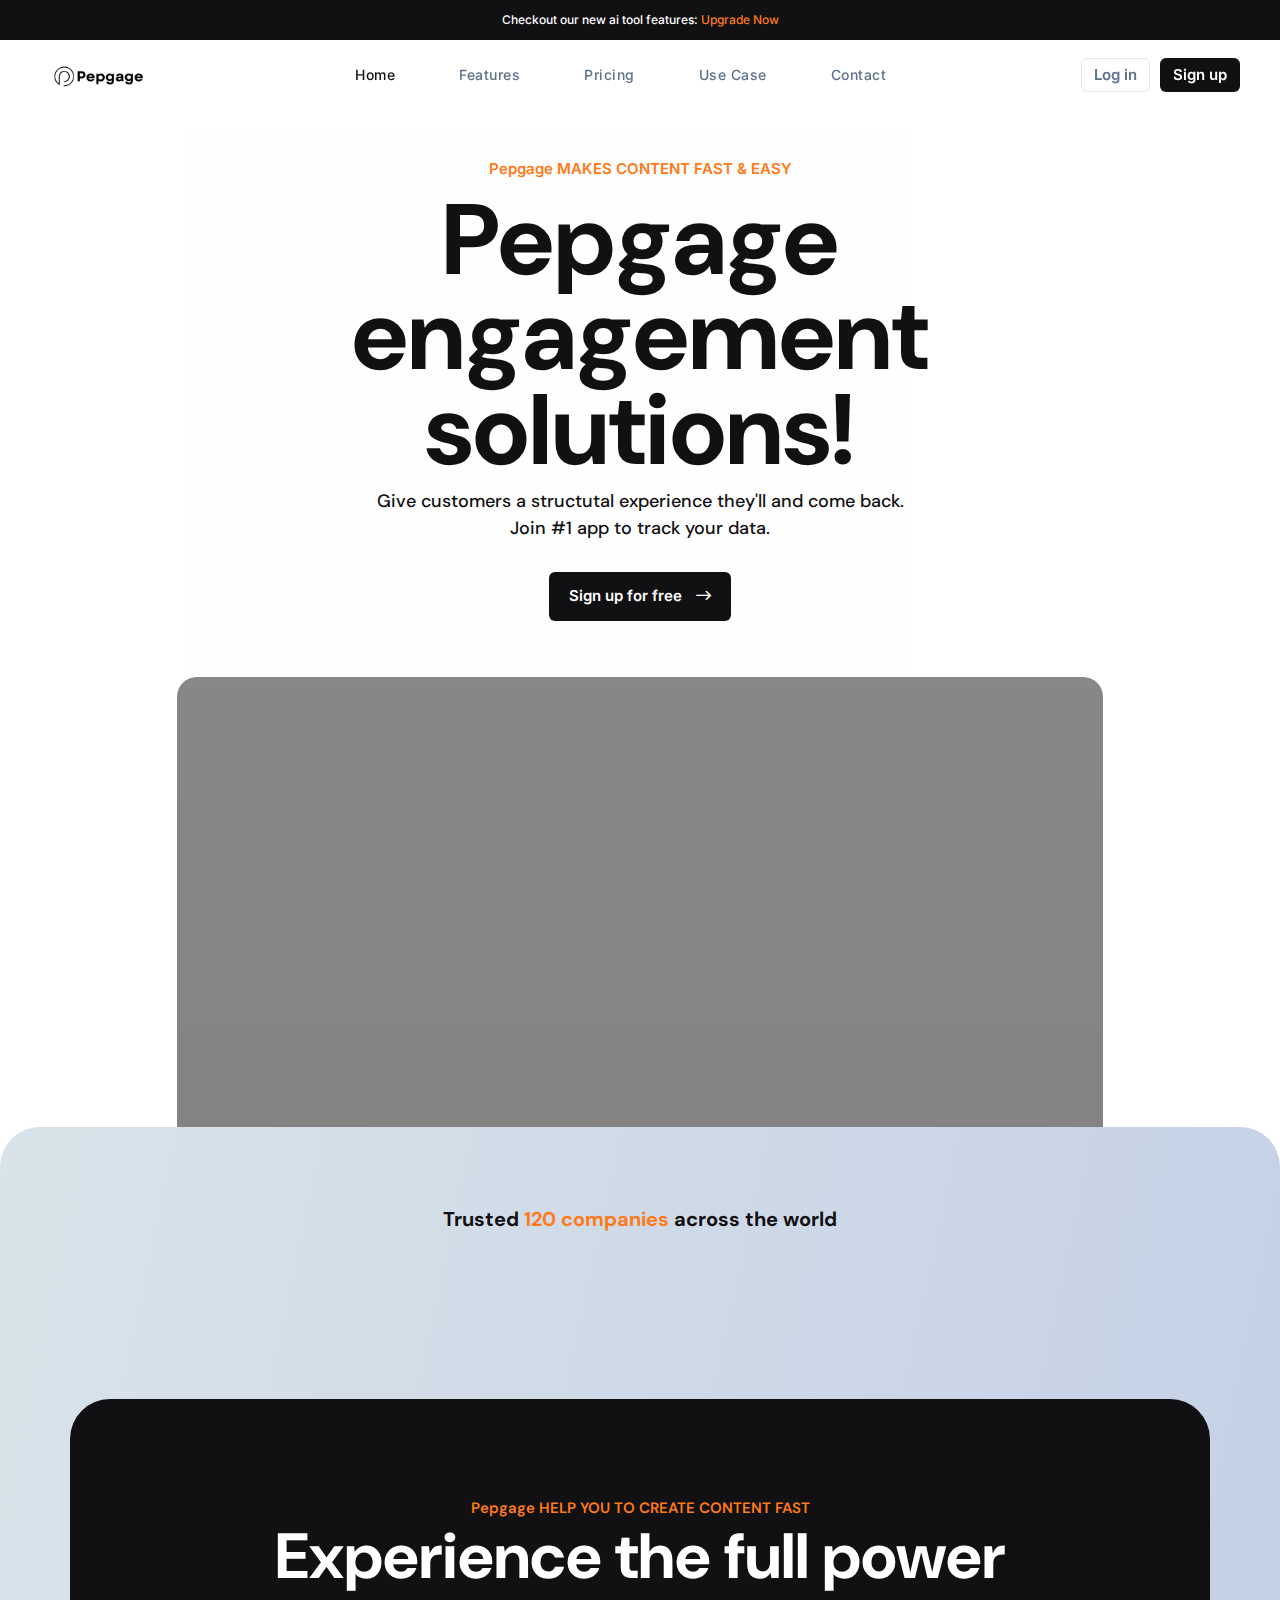
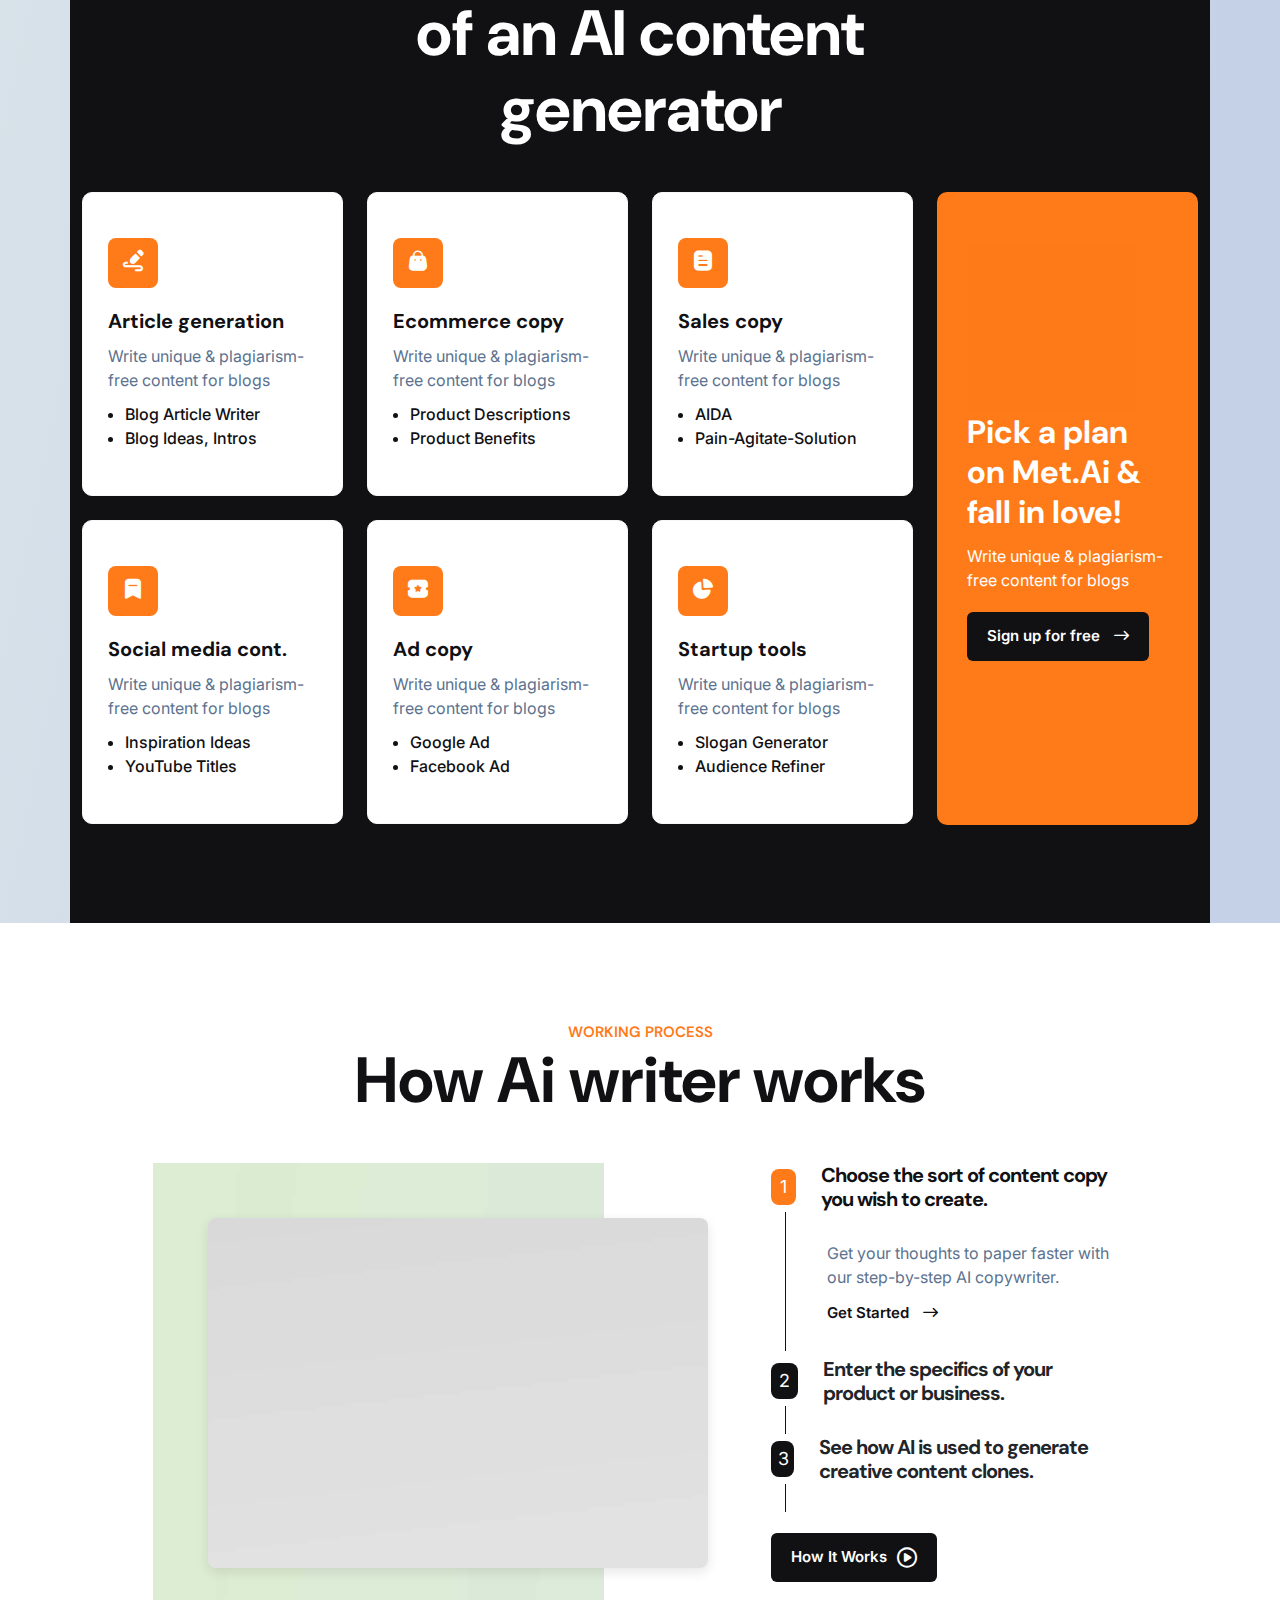
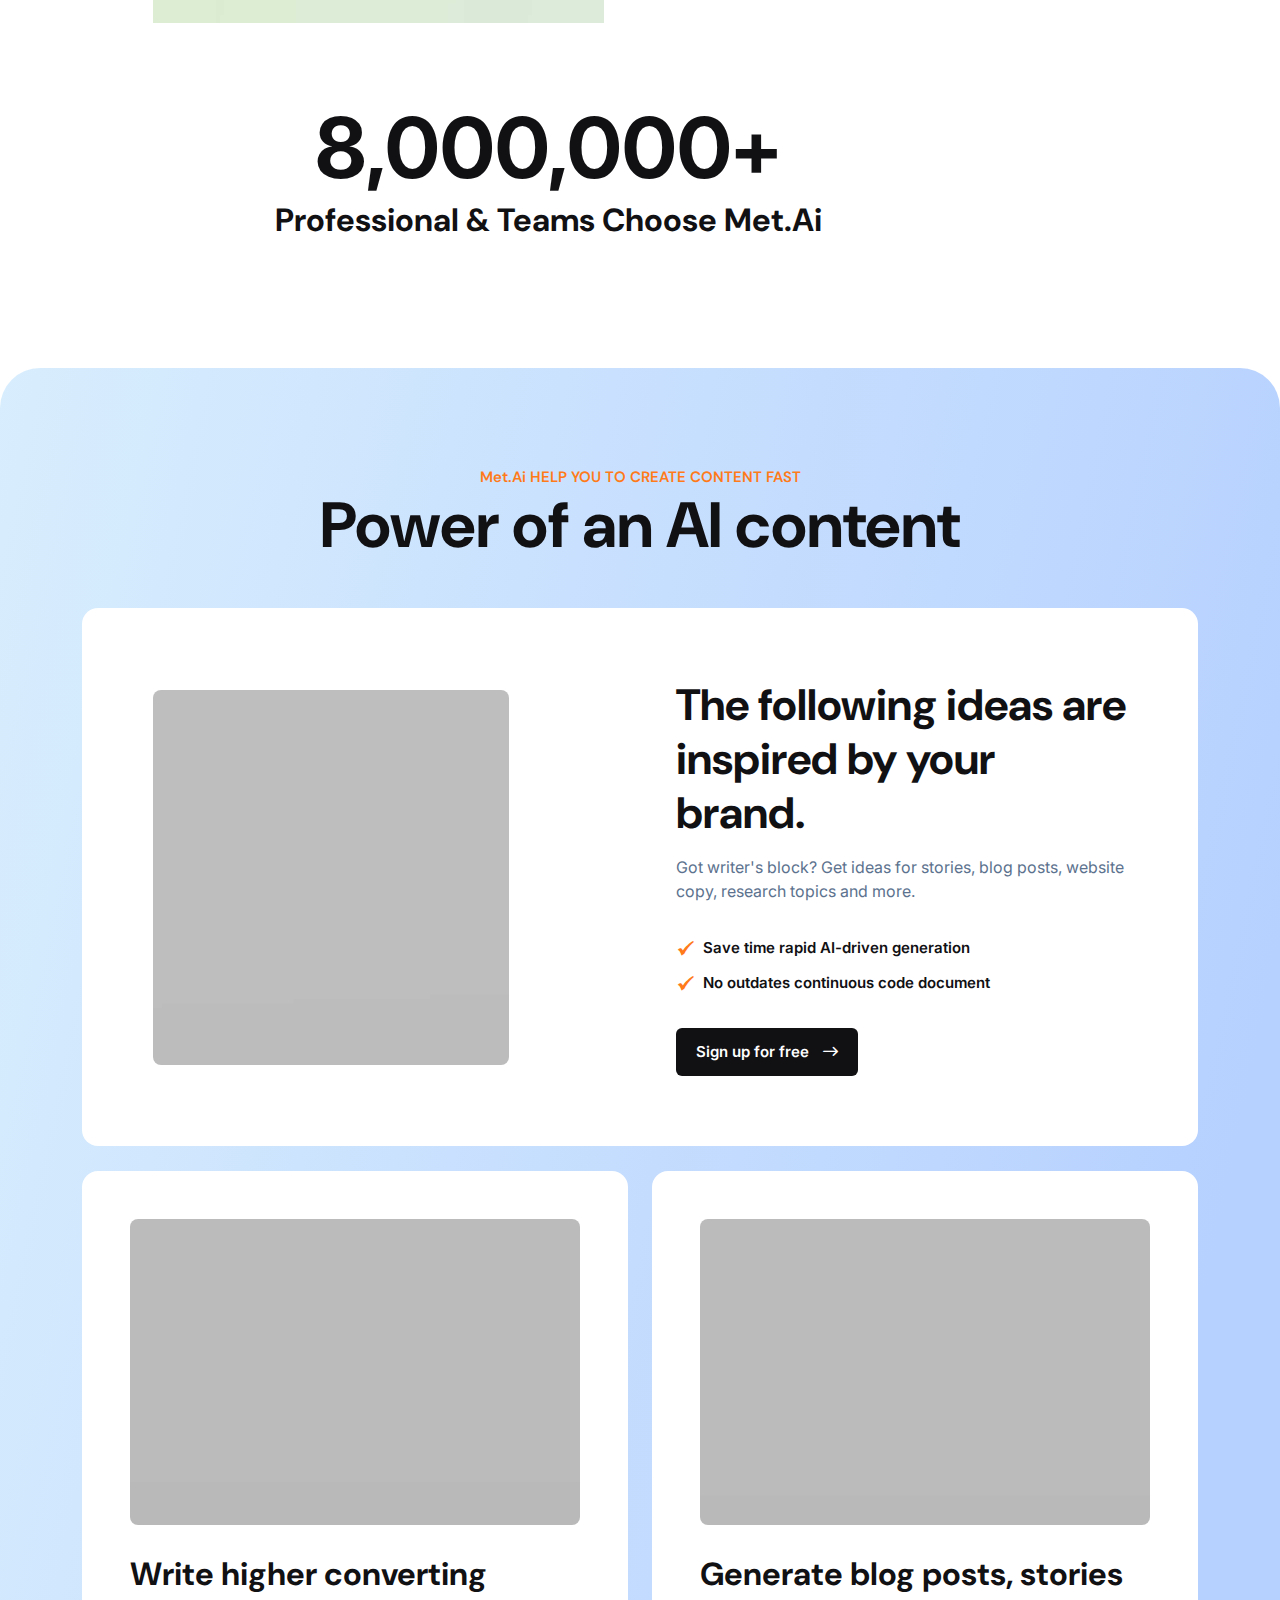
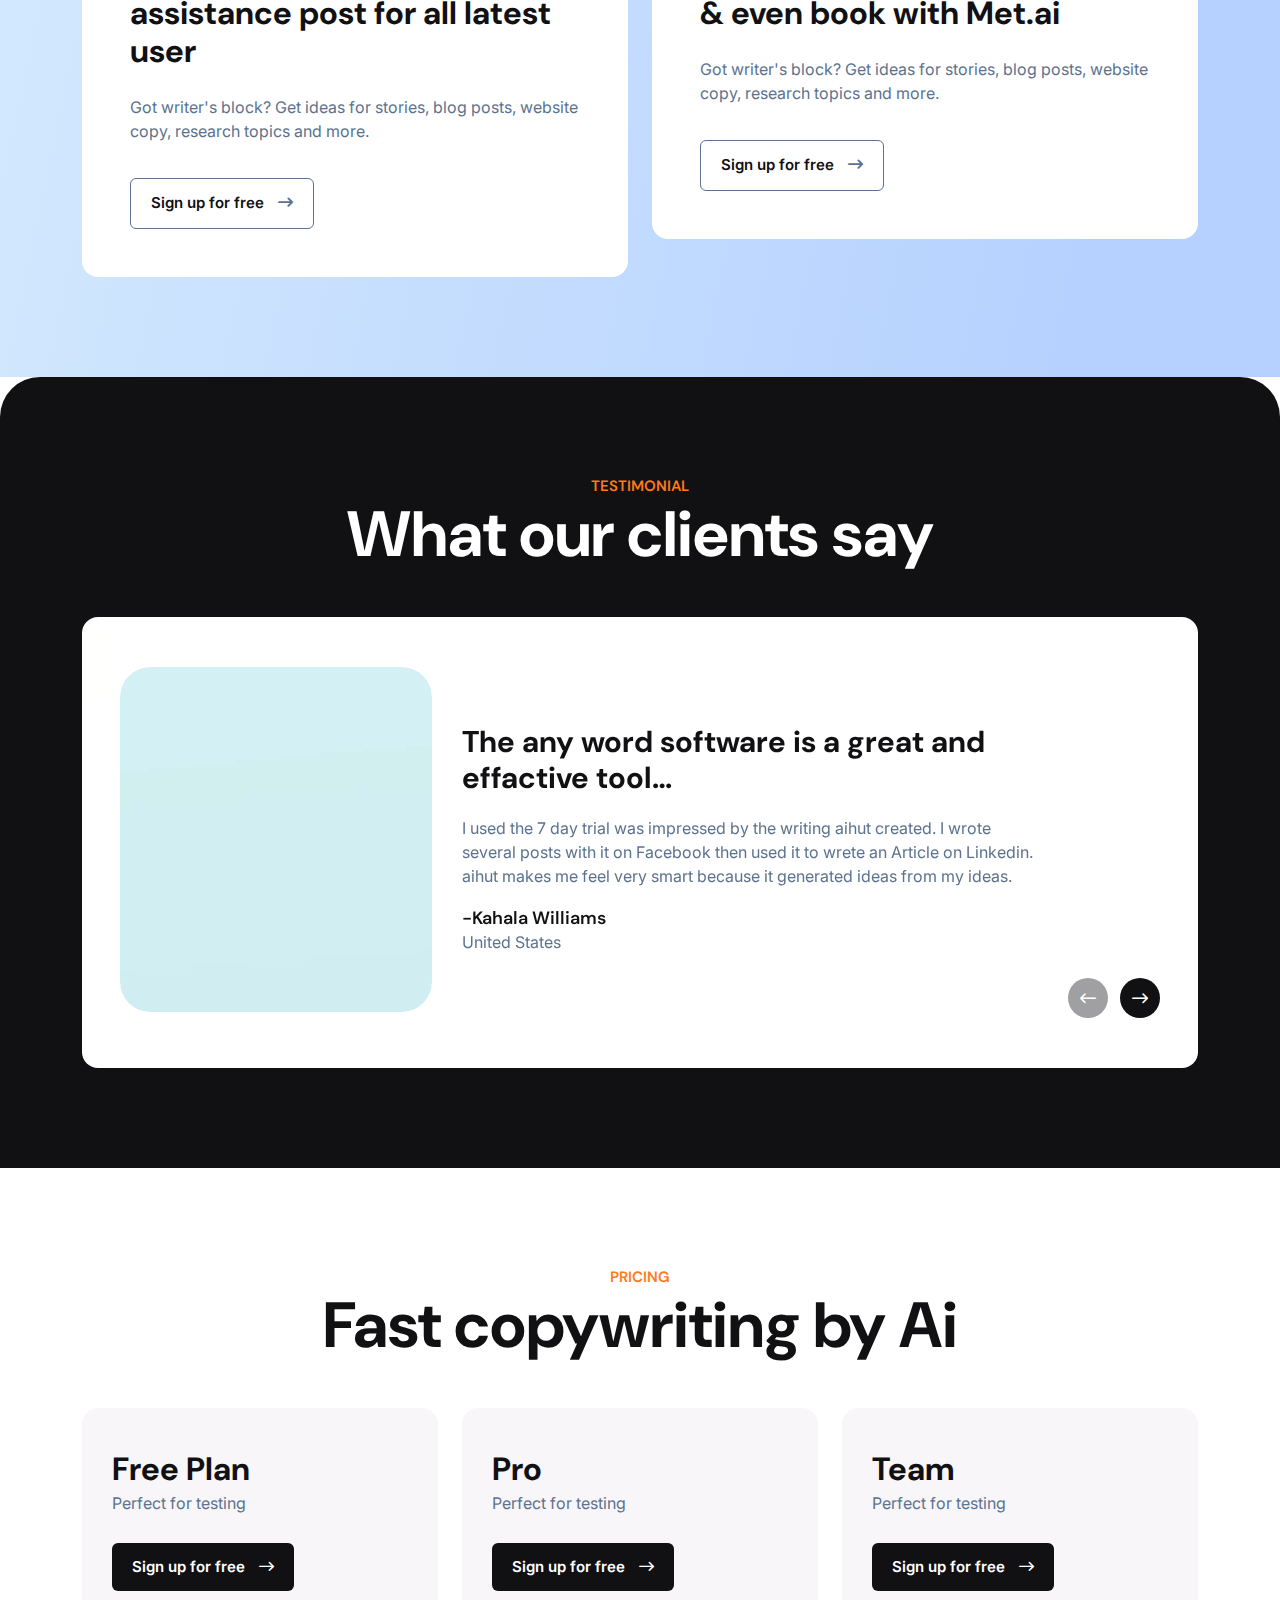
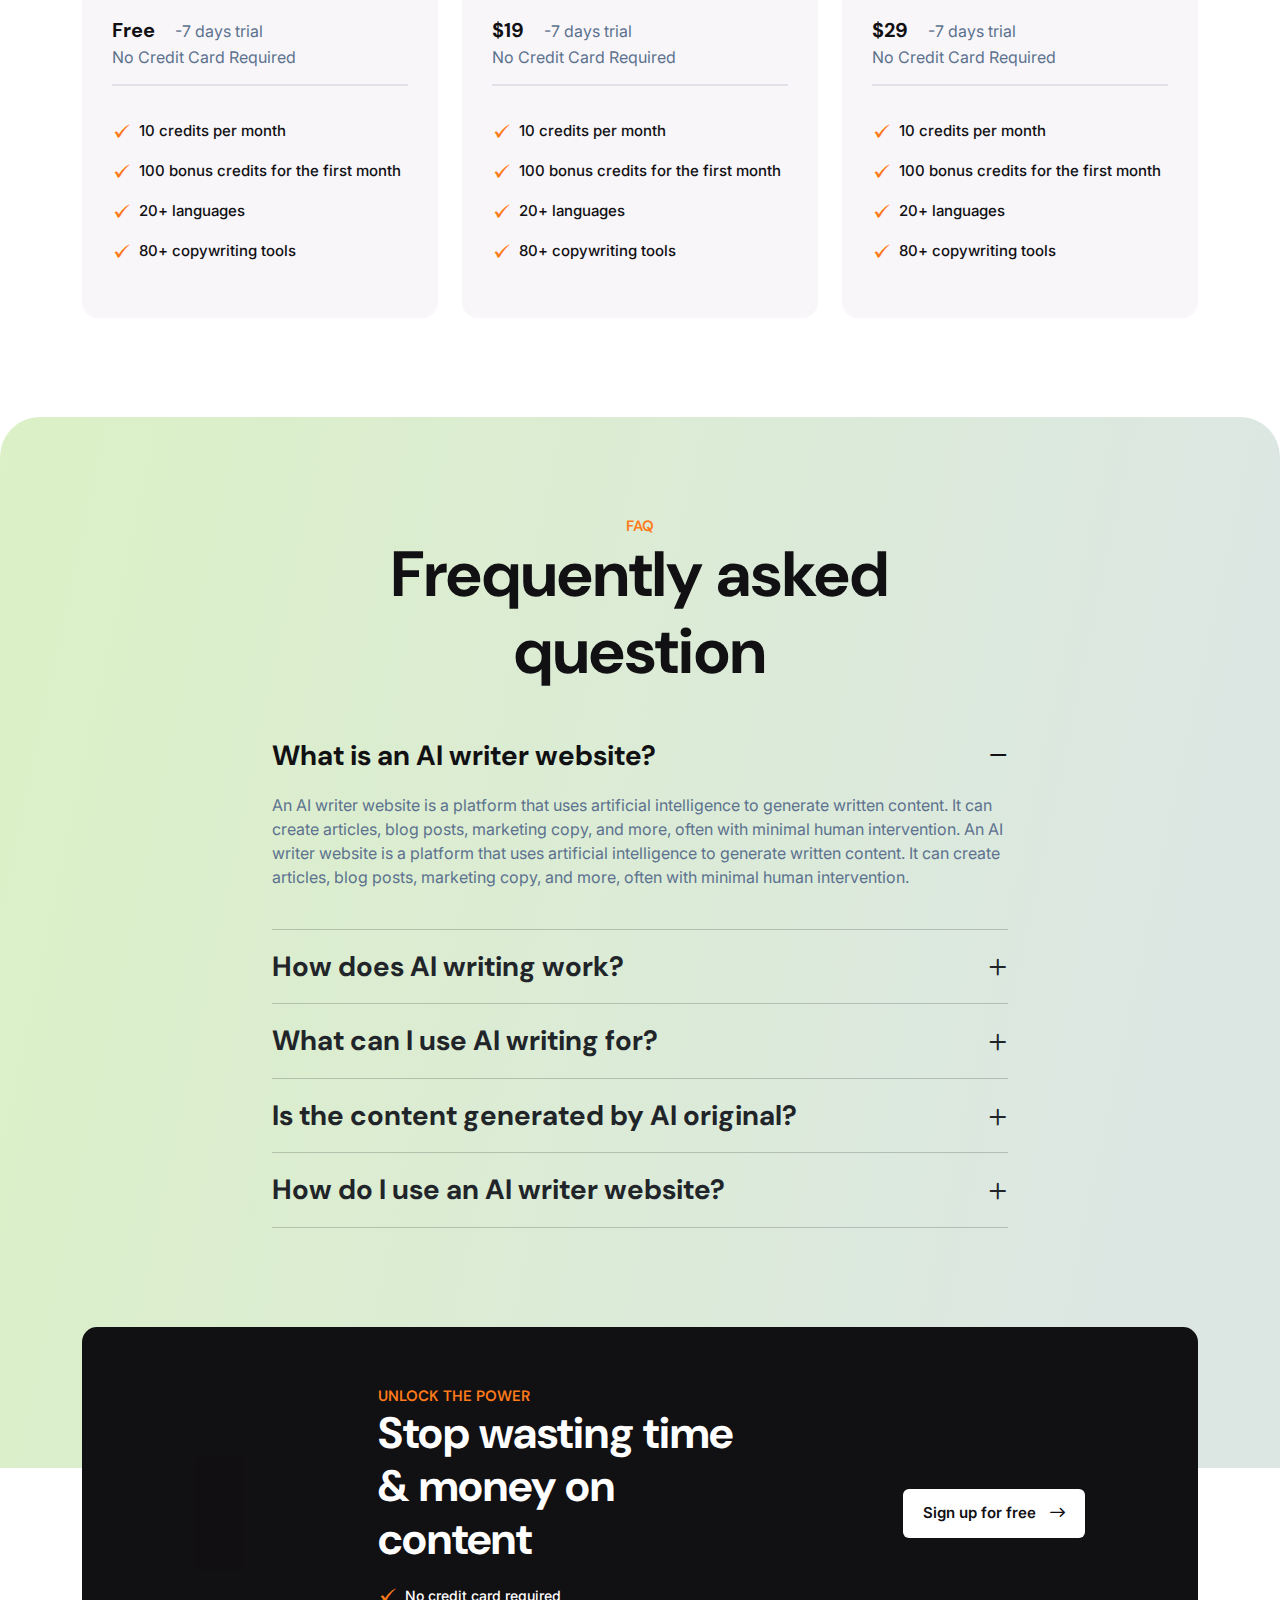
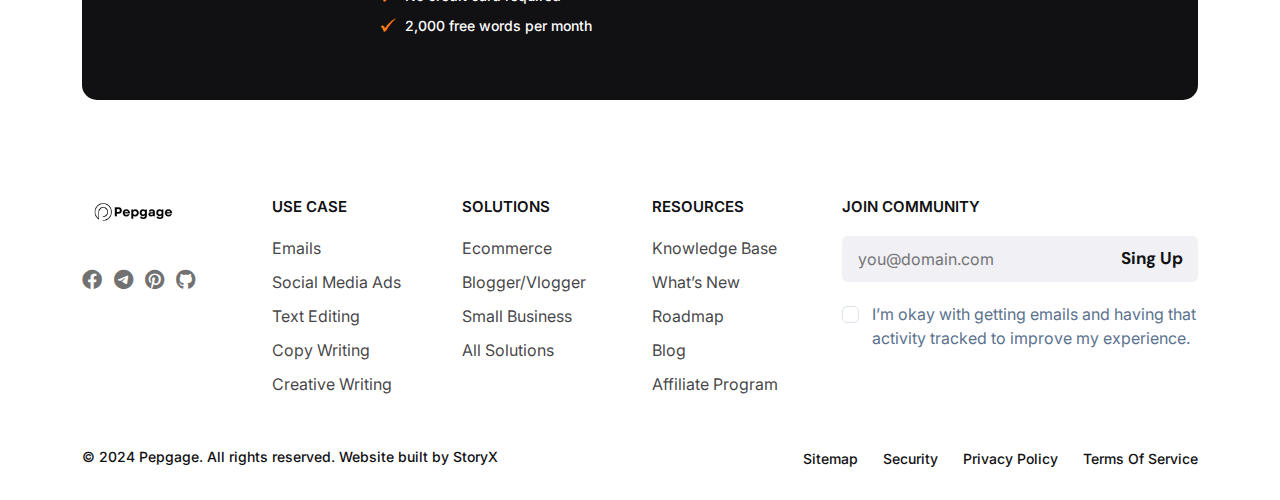
==== commit 8f7543c5: "Add" ====
--- a/index.html
+++ b/index.html
@@ -5,7 +5,7 @@
     <meta
       name="viewport"
       content="width=device-width, initial-scale=1.0, maximum-scale=1, minimum-scale=1, target-densitydpi=device-dpi" >
-    <title>Contis - AI Content Writing HTML Template</title>
+    <title>Pepgage - StoryX - templete</title>
     <link rel="icon" type="image/png" href="images/favicon.jpg" >
     <link rel="stylesheet" href="css/font-awesome.css" >
     <link rel="stylesheet" href="css/bootstrap.min.css" >
@@ -79,7 +79,7 @@
             <li class="nav-item">
               <a class="nav-link" href="use_case.html">use case</a>
             </li>
-            <li class="nav-item">
+            <!-- <li class="nav-item">
               <a class="nav-link" href="#">Pages <i class="far fa-plus"></i></a>
               <ul class="tf__dropdown">
                 <li><a href="pricing.html">pricing</a></li>
@@ -91,7 +91,7 @@
                   <a href="use-cases-details.html">Case details</a>
                 </li>
               </ul>
-            </li>
+            </li> -->
             <li class="nav-item">
               <a class="nav-link" href="contact.html">contact</a>
             </li>
@@ -115,8 +115,8 @@
         <div class="row">
           <div class="col-xl-7 m-auto">
             <div class="tf__banner_text">
-              <h6>Contis.ai MAKES CONTENT FAST & EASY</h6>
-              <h1>Write content 10x faster</h1>
+              <h6>Pepgage MAKES CONTENT FAST & EASY</h6>
+              <h1>Pepgage engagement solutions!</h1>
               <p>
                 Give customers a structutal experience they'll and come back.
                 <br>
@@ -206,7 +206,7 @@
           <div class="row">
             <div class="col-xl-8 col-md-8 m-auto">
               <div class="tf__common_heading">
-                <h6><span>Contis.ai</span> HELP YOU TO CREATE CONTENT FAST</h6>
+                <h6><span>Pepgage</span> HELP YOU TO CREATE CONTENT FAST</h6>
                 <h2>Experience the full power of an AI content generator</h2>
               </div>
             </div>
@@ -1049,7 +1049,7 @@
             <div
               class="tf__copyright d-flex flex-wrap justify-content-between mt_50 mb_30"
             >
-              <p>© 2023 Contis. All rights reserved.</p>
+              <p>© 2024 Pepgage. All rights reserved. Website built by StoryX</p>
               <ul class="d-flex flex-wrap">
                 <li><a href="#">Sitemap</a></li>
                 <li><a href="#">Security</a></li>
--- a/css/style.css
+++ b/css/style.css
@@ -1,5 +1,5 @@
 /* ***************************************
-Template Name: Contis.ai - AI Content Writing HTML Template
+Template Name: Pepgage - AI Content Writing HTML Template
 Author:  
 Author E
 website: 
@@ -32,7 +32,7 @@
 }
 
 :root {
-  --colorPrimary: #ff8565;
+  --colorPrimary: #FF7A19;
   --colorSecondary: #111013;
   --colorWhite: #ffffff;
   --paraColor: #5c728e;
@@ -41,10 +41,10 @@
   --boxShadow: 0px 4px 12px 0px rgba(17, 16, 19, 0.1);
   --gradiantBg: linear-gradient(
     45deg,
-    #cdfff1 0%,
-    rgba(203, 245, 246, 0.73) 28.13%,
-    rgba(240, 251, 224, 0.8) 79.75%,
-    #f8ffda 100%
+    #C4E9FF 0%,
+    rgba(196, 233, 255, 0.73) 28.13%,
+    rgba(189, 201, 255, 0.8) 79.75%,
+    #BDC9FF 100%
   );
 }
 
@@ -504,7 +504,7 @@
 .tf__service {
   background: var(
     --background-brand-2,
-    linear-gradient(102deg, #dbf1c3 -7.72%, #dce7e3 86.48%)
+    linear-gradient(102deg, #dbe5ea -7.72%, #c5d1e6 86.48%)
   );
   border-radius: 40px 40px 0px 0px;
   -webkit-border-radius: 40px 40px 0px 0px;
@@ -873,7 +873,7 @@
   border-radius: 40px 40px 0px 0px;
   background: var(
     --background-brand-2,
-    linear-gradient(102deg, #dbf1c3 -7.72%, #dce7e3 86.48%)
+    linear-gradient(102deg, #DBF0FD -7.72%, #B6D1FF 86.48%)
   );
 }
 
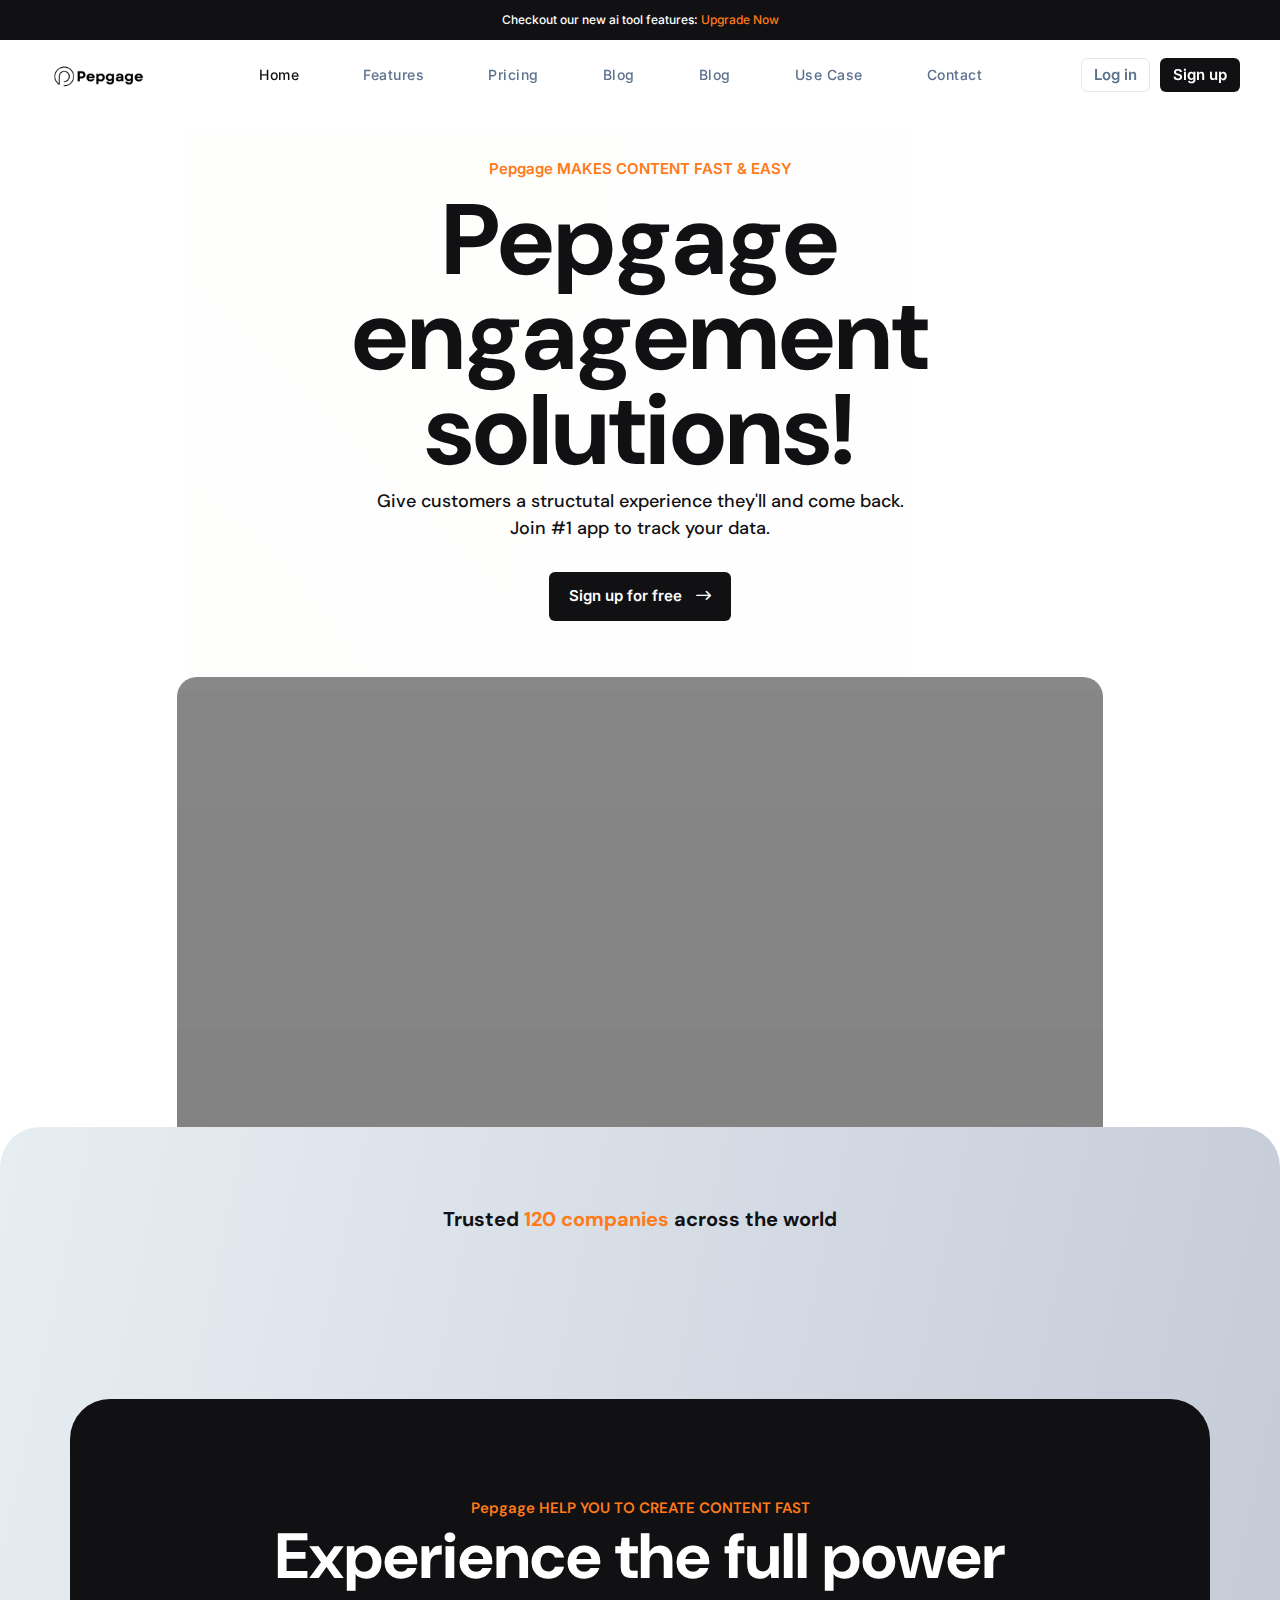
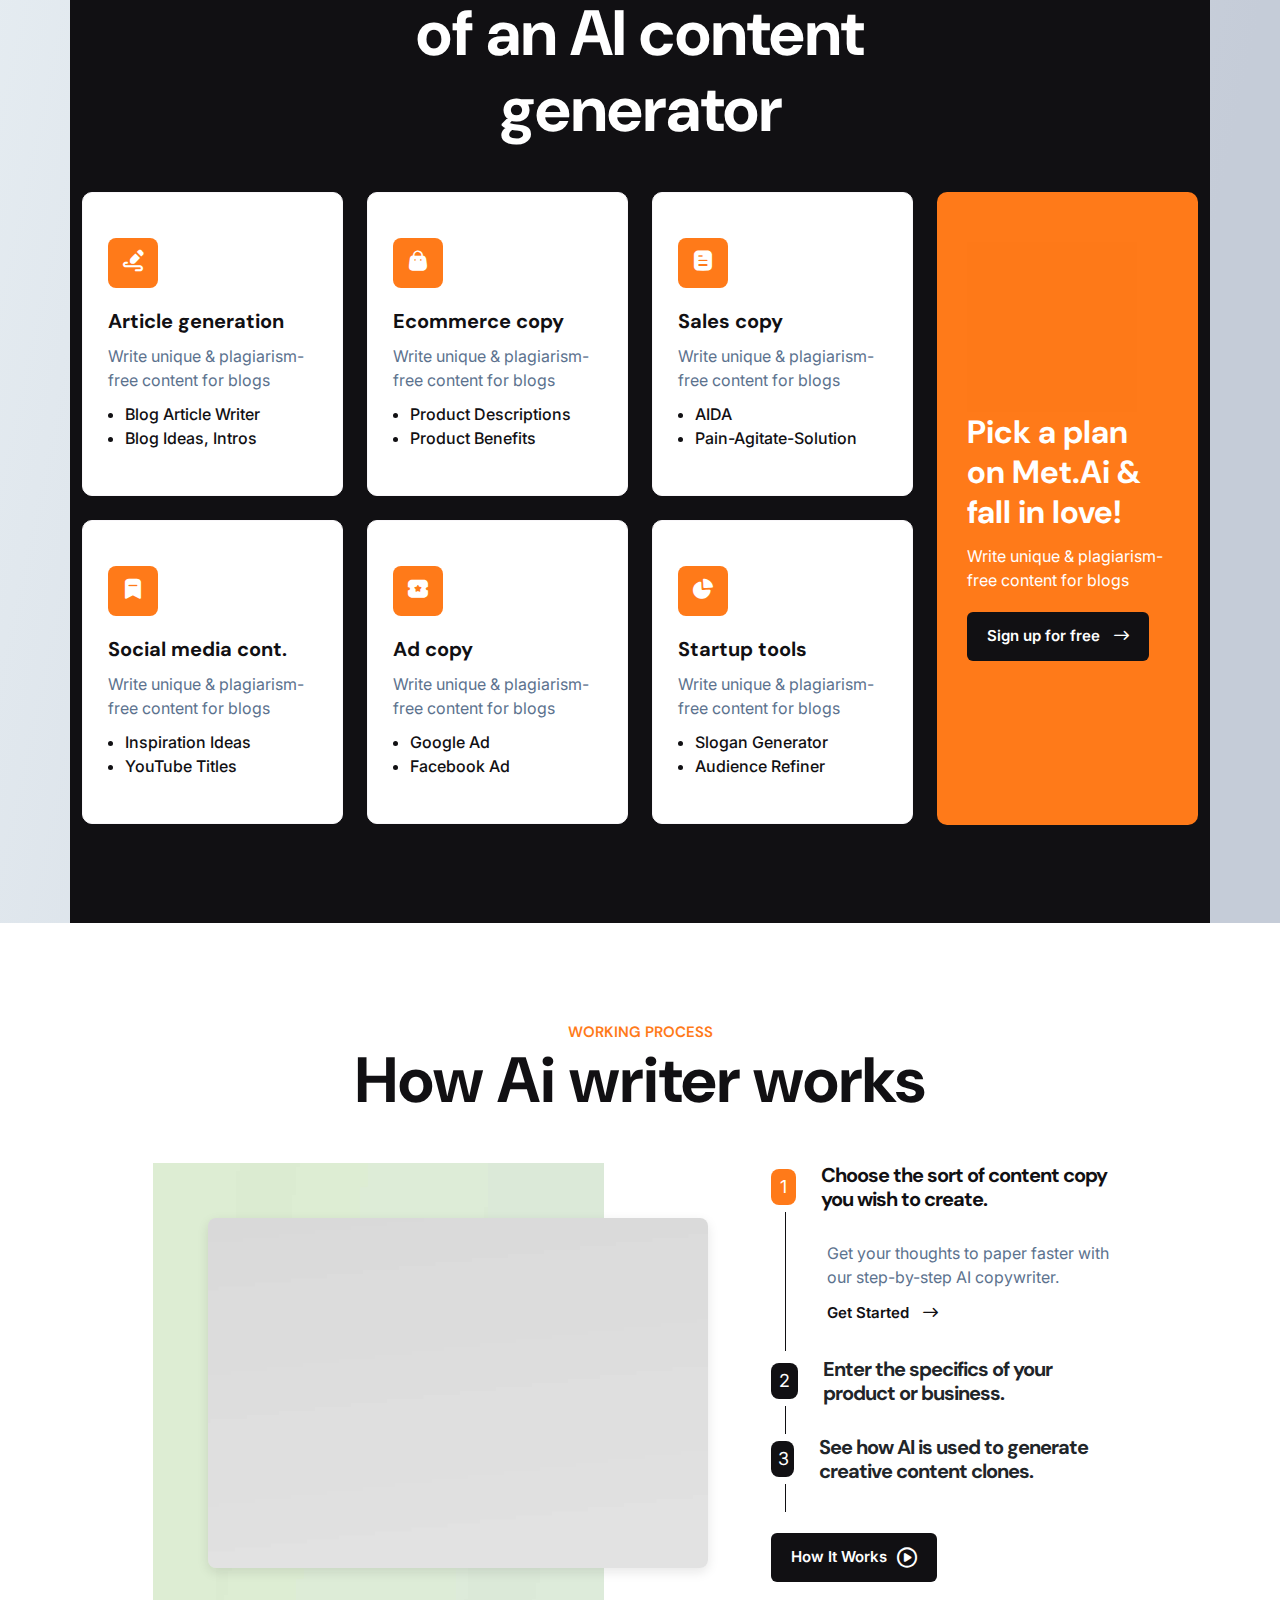
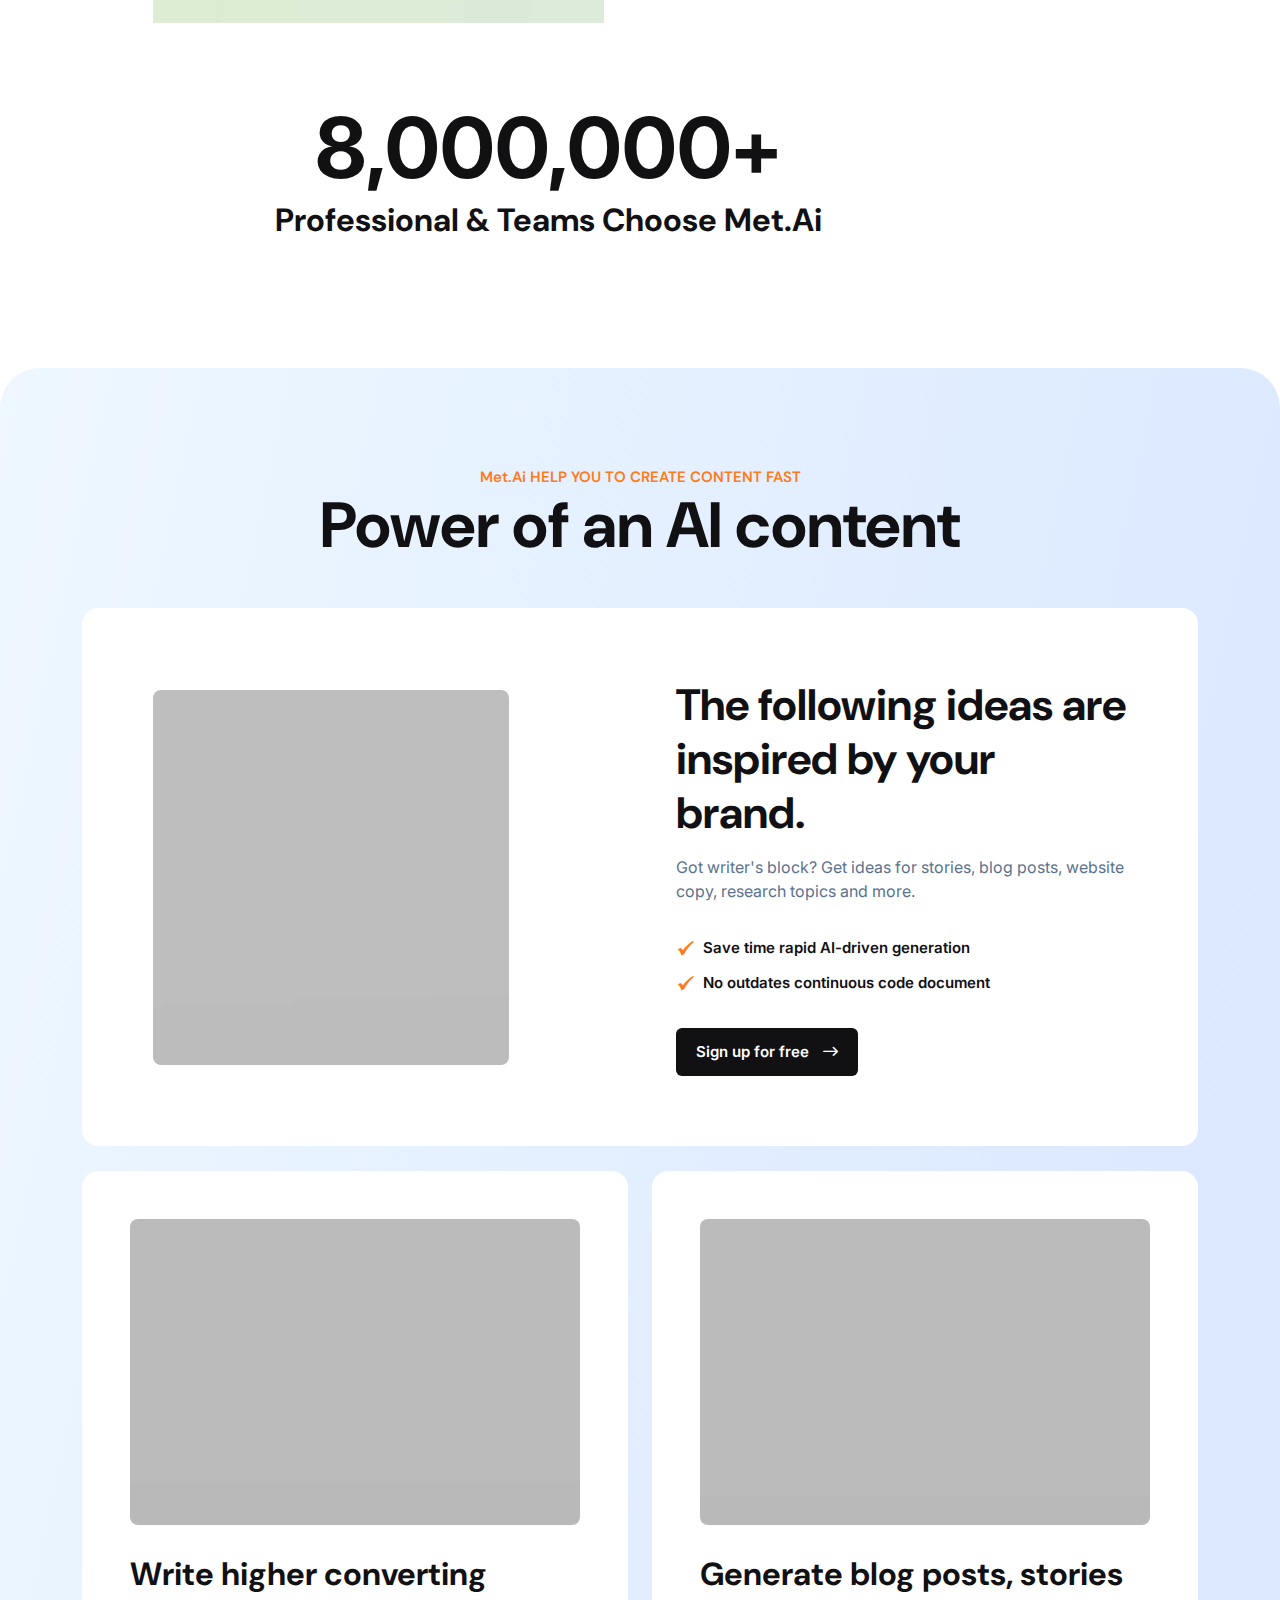
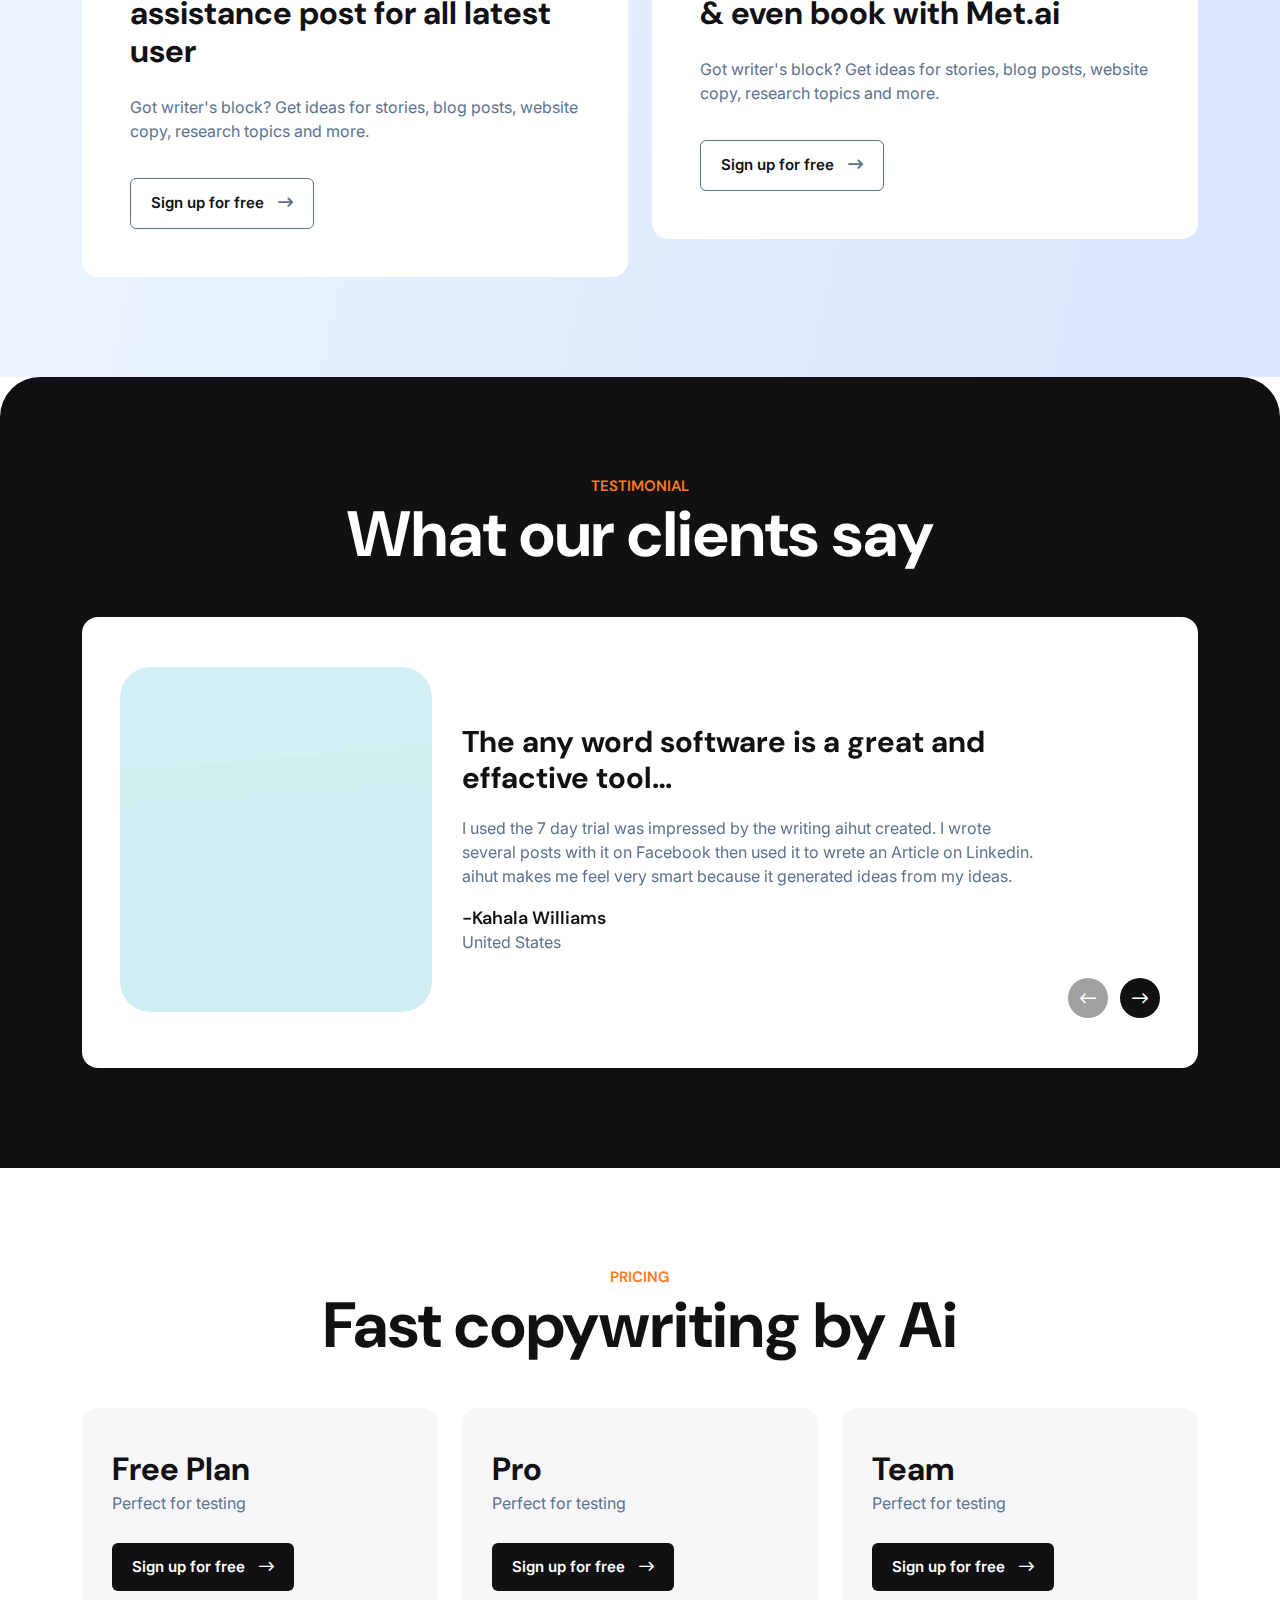
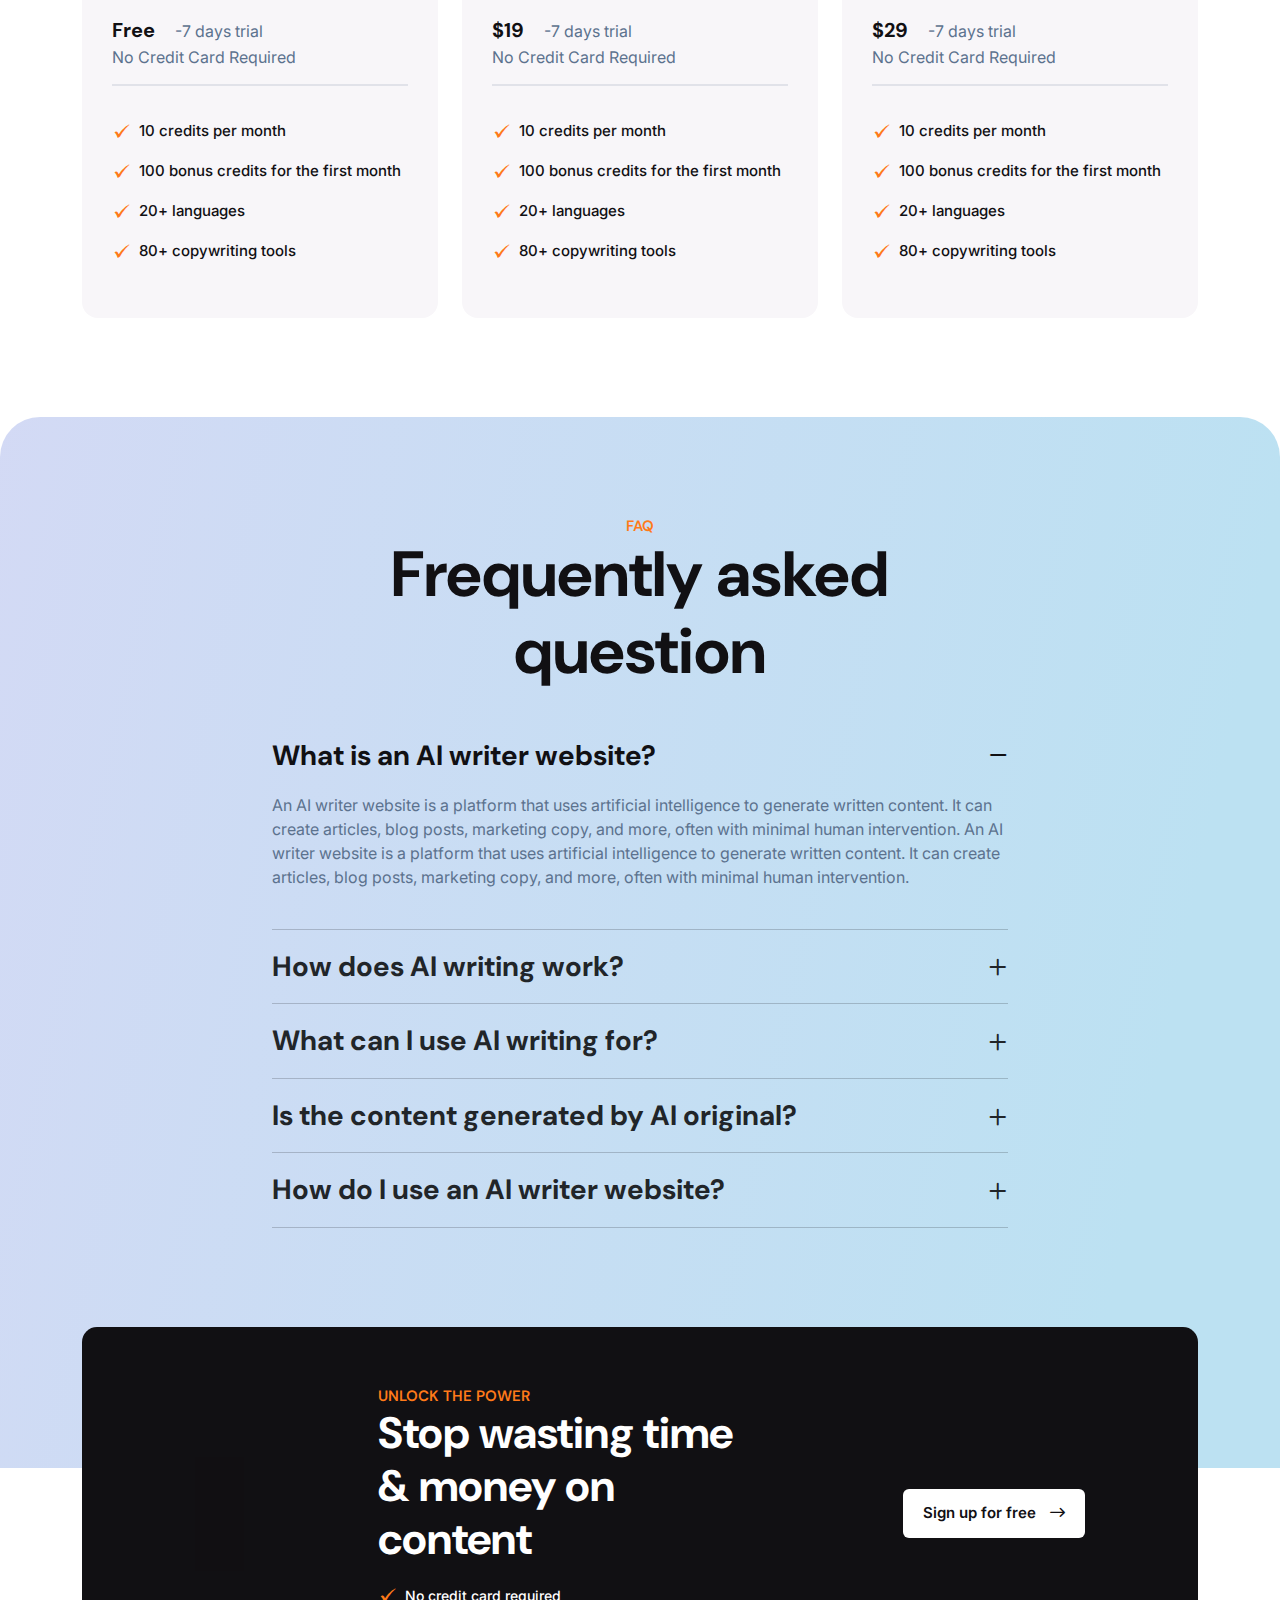
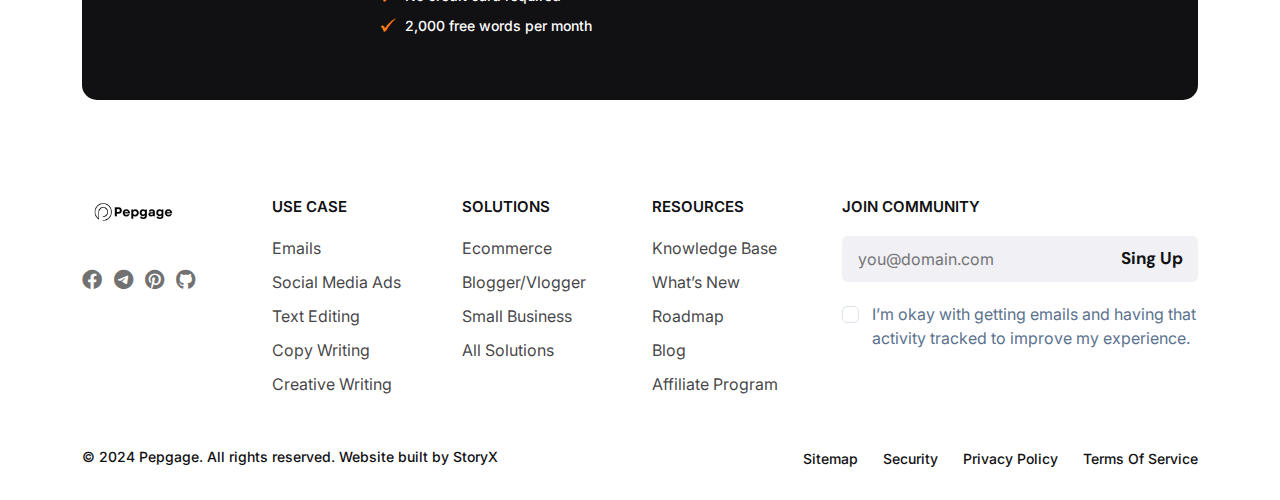
==== commit 78ec3c8a: "Add" ====
--- a/index.html
+++ b/index.html
@@ -77,21 +77,15 @@
               <a class="nav-link" href="pricing.html">pricing</a>
             </li>
             <li class="nav-item">
+              <a class="nav-link" href="blog.html">blog</a>
+            </li>
+            <li class="nav-item">
+              <a class="nav-link" href="blog.html">blog</a>
+            </li>
+            <li class="nav-item">
               <a class="nav-link" href="use_case.html">use case</a>
             </li>
-            <!-- <li class="nav-item">
-              <a class="nav-link" href="#">Pages <i class="far fa-plus"></i></a>
-              <ul class="tf__dropdown">
-                <li><a href="pricing.html">pricing</a></li>
-                <li><a href="about.html">about</a></li>
-                <li><a href="blog.html">Blog</a></li>
-                <li><a href="blog_details.html">Blog details</a></li>
-                <li><a href="use_case.html">use case</a></li>
-                <li>
-                  <a href="use-cases-details.html">Case details</a>
-                </li>
-              </ul>
-            </li> -->
+           
             <li class="nav-item">
               <a class="nav-link" href="contact.html">contact</a>
             </li>
--- a/css/style.css
+++ b/css/style.css
@@ -504,7 +504,7 @@
 .tf__service {
   background: var(
     --background-brand-2,
-    linear-gradient(102deg, #dbe5ea -7.72%, #c5d1e6 86.48%)
+    linear-gradient(102deg, #eaf1f5 -7.72%, #c5ccd8 86.48%)
   );
   border-radius: 40px 40px 0px 0px;
   -webkit-border-radius: 40px 40px 0px 0px;
@@ -873,7 +873,7 @@
   border-radius: 40px 40px 0px 0px;
   background: var(
     --background-brand-2,
-    linear-gradient(102deg, #DBF0FD -7.72%, #B6D1FF 86.48%)
+    linear-gradient(102deg, #f0f9ff -7.72%, #dbe8ff 86.48%)
   );
 }
 
@@ -1171,7 +1171,7 @@
   border-radius: 40px 40px 0px 0px;
   background: var(
     --background-brand-2,
-    linear-gradient(102deg, #dbf1c3 -7.72%, #dce7e3 86.48%)
+    linear-gradient(102deg, #d5d9f5 -7.72%, #bce1f2 86.48%)
   );
 }
 
